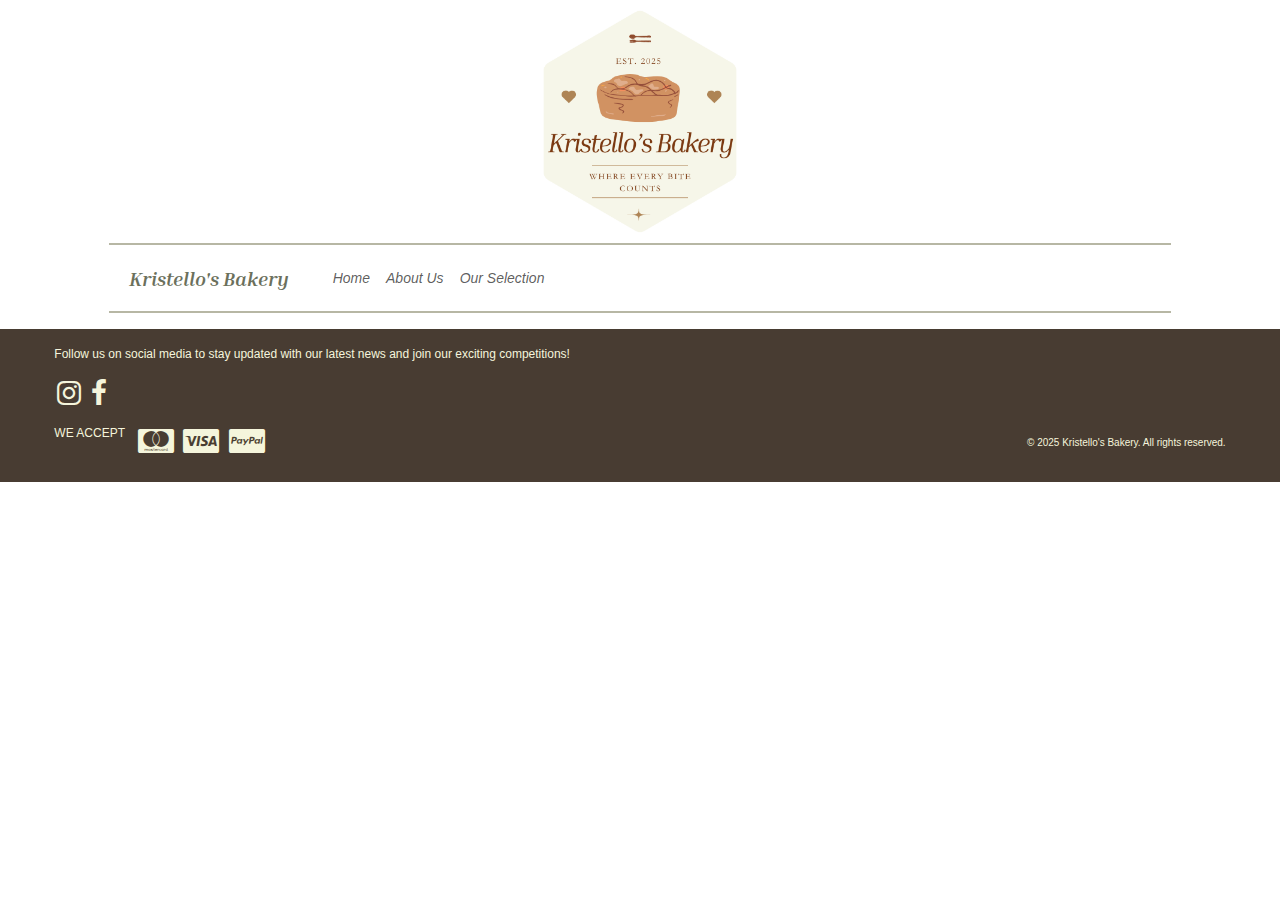
==== index.html @ 7c971f4b "Create Footer" ====
<!DOCTYPE html>
<html lang="en">
<head>
    <meta charset="UTF-8">
    <meta name="viewport" content="width=device-width, initial-scale=1.0">

    <title>Kristello's Bakery</title>
    
    <link rel="stylesheet" href="https://cdn.jsdelivr.net/npm/bootstrap@5.3.0-alpha1/dist/css/bootstrap.min.css">
    <link rel="stylesheet" href="CSS/styles.css">
    <link rel="preconnect" href="https://fonts.googleapis.com">
    <link rel="preconnect" href="https://fonts.gstatic.com" crossorigin>
    <link href="https://fonts.googleapis.com/css2?family=Inria+Serif:ital,wght@0,300;0,400;0,700;1,300;1,400;1,700&display=swap" rel="stylesheet">
    <link rel="stylesheet" href="https://cdnjs.cloudflare.com/ajax/libs/font-awesome/4.7.0/css/font-awesome.min.css">
</head>
<body>
    <header id="header-container" class="row" style="min-height: 225px;">
        <div class="col-12 text-center">
            <div id="header"></div>
        </div>
    </header>

    <nav id="navbar-container" class="row" style="min-height: 80px;">
        <div class="mb-3 col-10 mx-auto text-center">
            <div id="navbar"></div>
        </div>
    </nav>
    
    <!--<div id="bannerCTA-container" class="row"></div>!!

    <div id="main-container" class="row"></div>

    <div id="footer-container" class="row"></div> -->

    <footer id="footer-container" class="row" style="min-height: 80px;">
        <div class="mt-3 col-11 mx-auto">
            <div id="footer"></div>
        </div>
    </footer>
    
    <script src="JS/script.js"></script>
    <script src="https://cdn.jsdelivr.net/npm/bootstrap@5.3.0-alpha1/dist/js/bootstrap.bundle.min.js"></script>
</body>
</html>
---- CSS/styles.css ----
.bolder{
    color: #6b705c;
    font-family: 'Inria Serif', sans-serif;
    font-style: oblique;
    font-weight: 800;
}

.lighter {
    color: #333333;
    font-family: 'Arial', sans-serif;
    font-size: 14px;
    font-style: oblique;
}

.footer-text{
    color: #F5F5DC;
    font-family: 'Verdana', sans-serif;
    font-size: 12px;
}

.separator {
    border: none;
    border-top: 5px double #3f4238;
}

#logo-picture{
    max-width: 100%;
    height: auto;
    margin: 10px 0;
}

#navbar{
    border-top: 1px solid #b7b7a4;
    border-bottom: 1px solid #b7b7a4;
}

#navbar-brand{
    margin: 5px 20px;
}

#about-us-container{
    padding: 5%;
}

#about-us-container-right img{
    max-width: 70%;
    height: auto;
    margin-bottom: 15px;
    opacity: 0.8;
}

#contact-us-container-right{
    border: 3px double #a5a58d;
    height: auto;
    max-width: 300px;
    margin: 0 auto;
    padding: 5px 3px;
} 

#footer-container{
    background-color: #483C32 ;
}

#footer-container i{
    padding: 0 3px;;
}

#copyright{
    display: flex;
    align-items: end;
    justify-content: flex-end;
    font-size: 10px;
}

/* 
#payment{
    display: flex;
    align-items: center;
    justify-content: start;
    gap: 0 5px;
} */
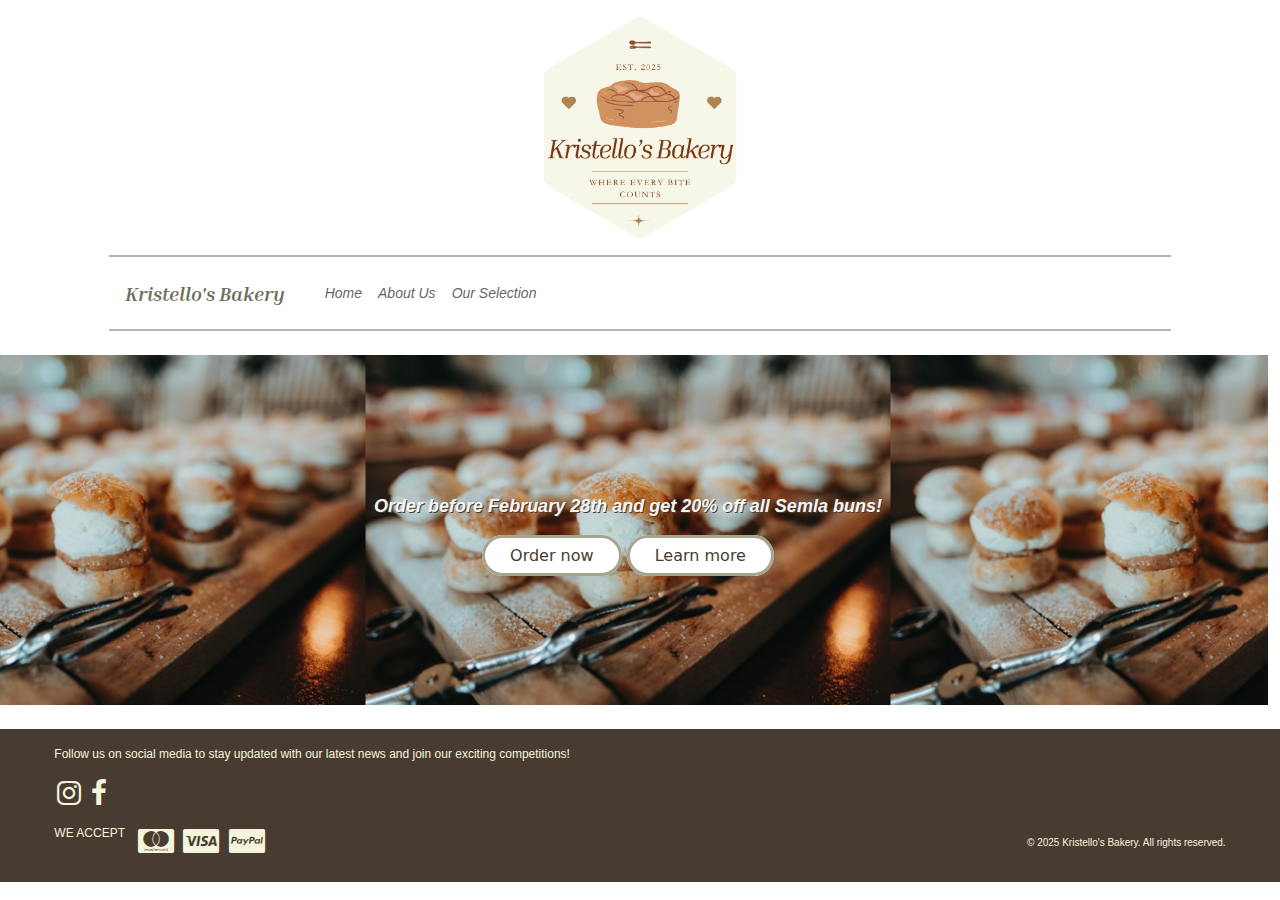
==== commit 3644dc6c: "Create banner" ====
--- a/index.html
+++ b/index.html
@@ -25,12 +25,20 @@
             <div id="navbar"></div>
         </div>
     </nav>
-    
-    <!--<div id="bannerCTA-container" class="row"></div>!!
 
-    <div id="main-container" class="row"></div>
+    <section id="homepage-hero" class="row mt-2 mb-4" style=" max-width: 100%; height: 350px;">
+        <div id="cta" class="col-12">
+            <div id="cta-content">
+                <p class="mb-4">Order before February 28th and get 20% off all Semla buns!</p>
+                <div>
+                    <a class="cta-button" href="/HTML/products.html">Order now</a>
+                    <a class="cta-button" href="#">Learn more</a>
+                </div>
+            </div>
+        </div>
+    </section>
 
-    <div id="footer-container" class="row"></div> -->
+     <!--<div id="main-container" class="row"></div>-->
 
     <footer id="footer-container" class="row" style="min-height: 80px;">
         <div class="mt-3 col-11 mx-auto">
--- a/CSS/styles.css
+++ b/CSS/styles.css
@@ -26,7 +26,6 @@
 #logo-picture{
     max-width: 100%;
     height: auto;
-    margin: 10px 0;
 }
 
 #navbar{
@@ -34,18 +33,49 @@
     border-bottom: 1px solid #b7b7a4;
 }
 
-#navbar-brand{
-    margin: 5px 20px;
+#homepage-hero{
+    background-image: url(/Images/cta-banner-picture.jpg);
+    background-position: center;
+    background-repeat: repeat-x;
+    background-size: contain;
 }
 
-#about-us-container{
-    padding: 5%;
+#cta{
+    display: flex;
+    align-items: center;    
+    justify-content: center;
+    text-align: center;
 }
+
+#cta-content {
+    justify-content: center; 
+    gap: 15px;
+}
+
+#cta-content p{
+    color: whitesmoke; 
+    font-family: 'Arial', sans-serif;
+    font-style: oblique;
+    font-size: 18px;
+    font-weight: 600;
+    text-shadow: 1px 1px #483C32;
+}
+
+.cta-button{
+    border: 3px solid #a5a58d;
+    border-radius: 50px;
+    background-color: white;
+    color: #483C32;
+    font-weight: 400;
+    padding: 8px 25px;
+    text-decoration: none;
+}
+
+#about-us-container{padding: 5%;}
 
 #about-us-container-right img{
     max-width: 70%;
     height: auto;
-    margin-bottom: 15px;
     opacity: 0.8;
 }
 
@@ -57,13 +87,9 @@
     padding: 5px 3px;
 } 
 
-#footer-container{
-    background-color: #483C32 ;
-}
+#footer-container{background-color: #483C32;}
 
-#footer-container i{
-    padding: 0 3px;;
-}
+#footer-container i{padding: 0 3px;}
 
 #copyright{
     display: flex;
@@ -71,11 +97,3 @@
     justify-content: flex-end;
     font-size: 10px;
 }
-
-/* 
-#payment{
-    display: flex;
-    align-items: center;
-    justify-content: start;
-    gap: 0 5px;
-} */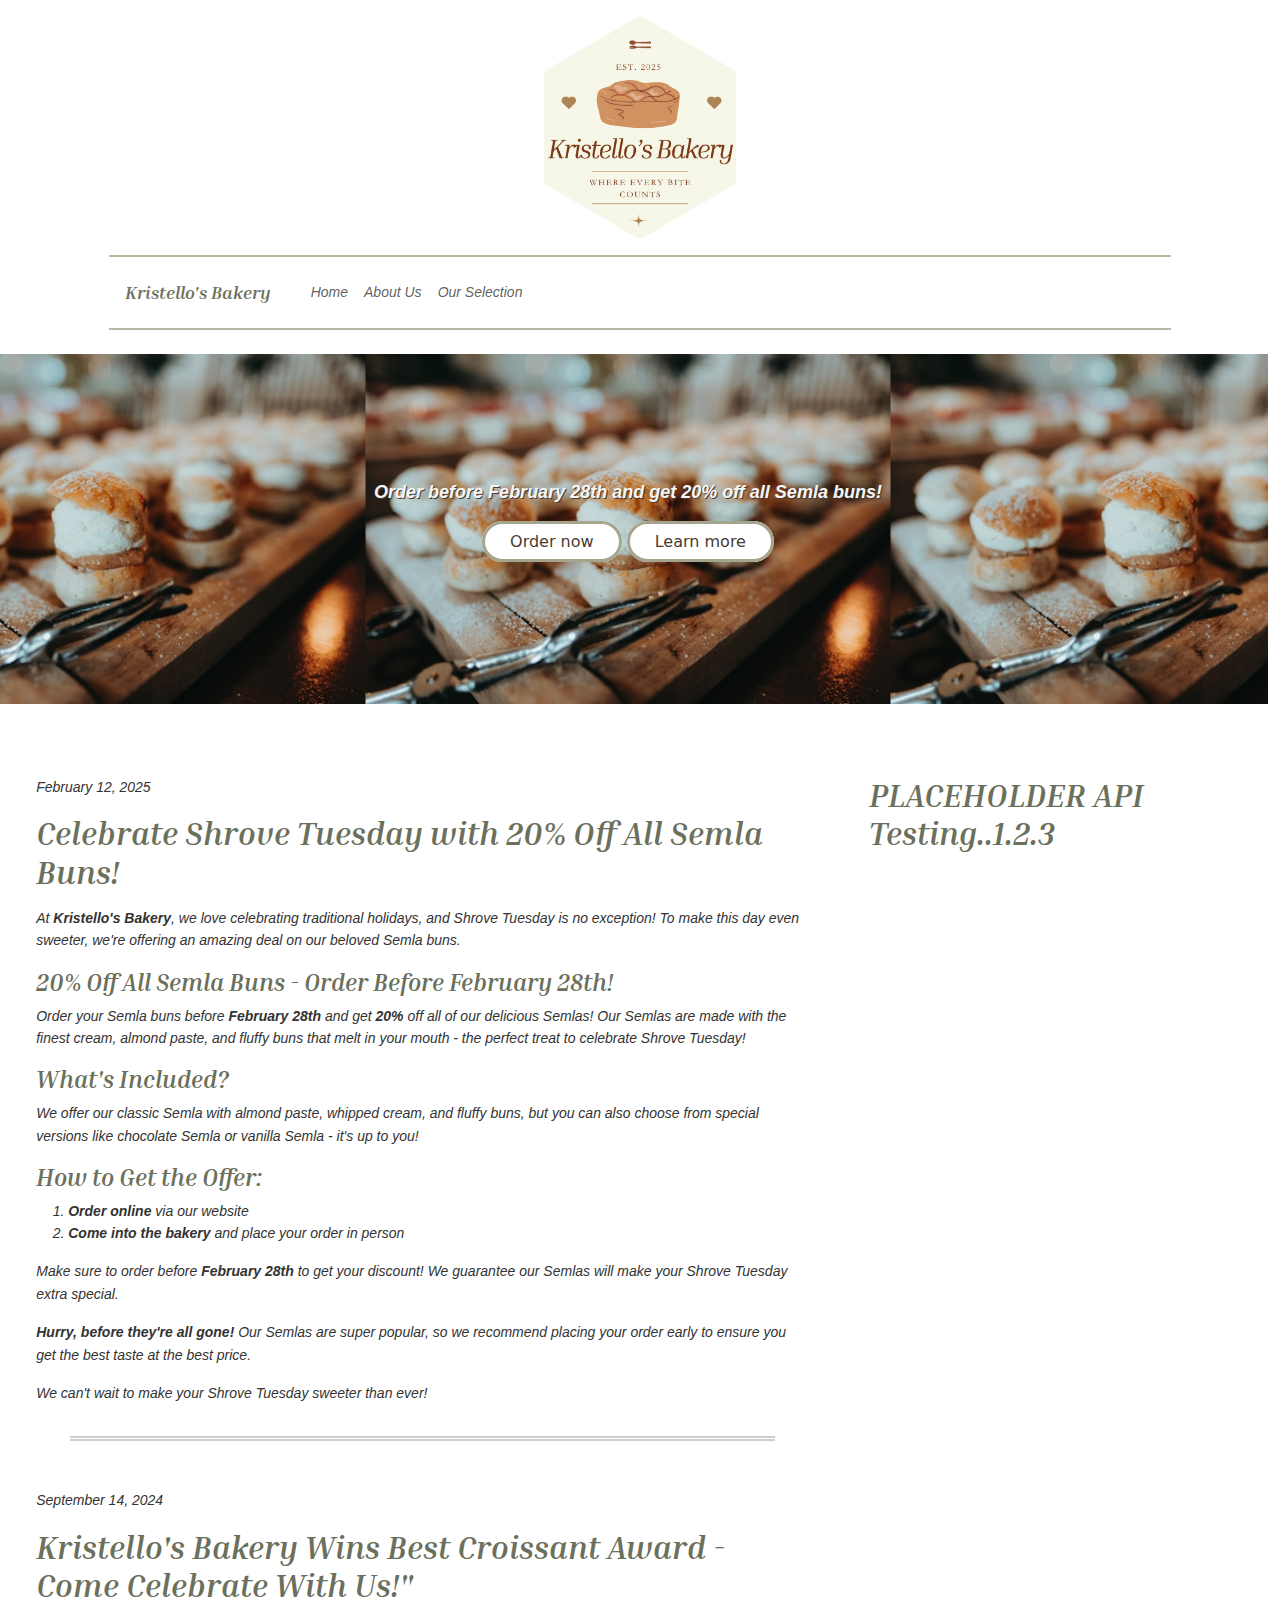
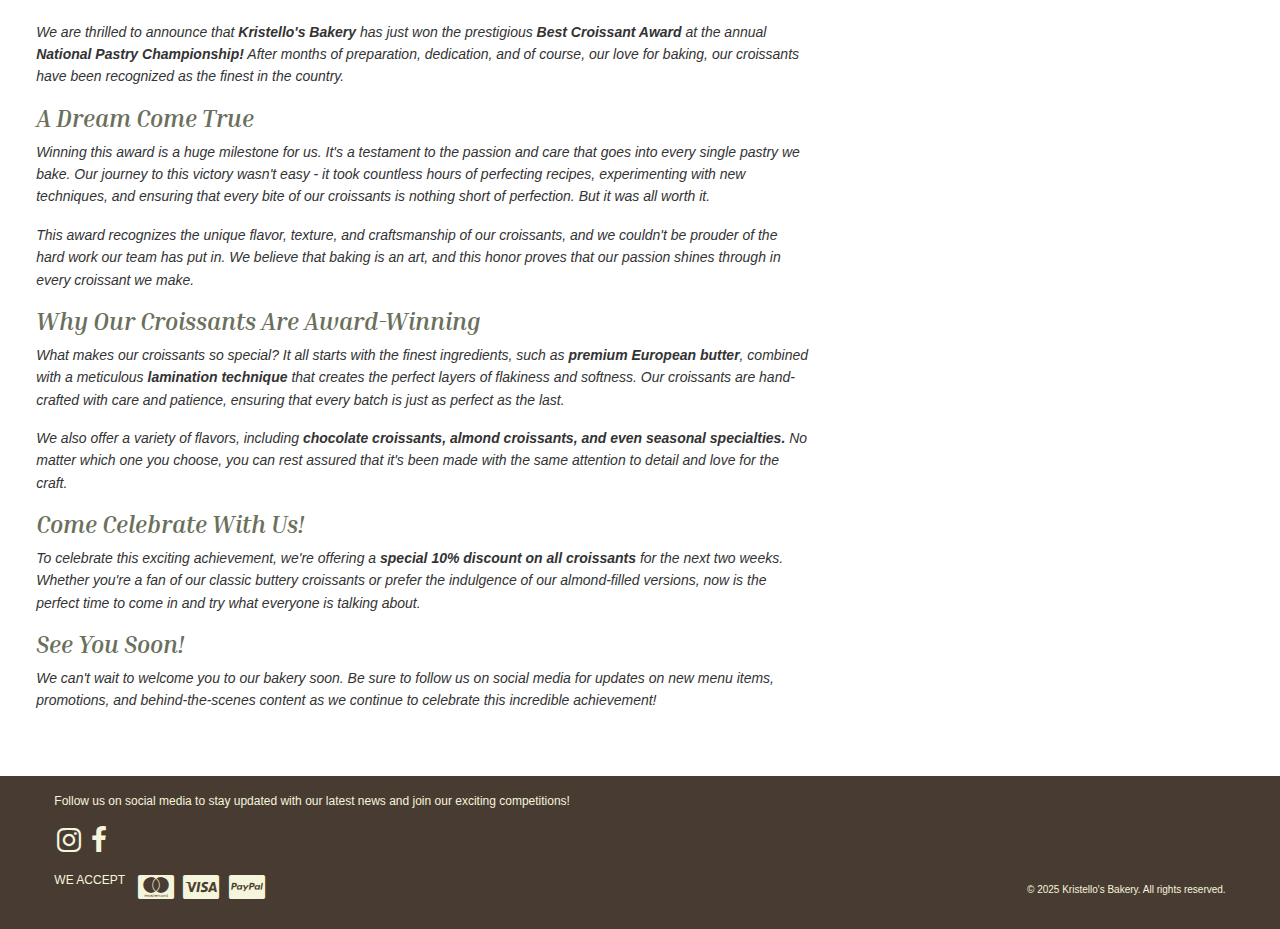
==== commit 010ff0dd: "Merge pull request #8 from Krystal-tt-Nguyen/Edit-Index.html" ====
--- a/index.html
+++ b/index.html
@@ -26,19 +26,113 @@
         </div>
     </nav>
 
-    <section id="homepage-hero" class="row mt-2 mb-4" style=" max-width: 100%; height: 350px;">
-        <div id="cta" class="col-12">
-            <div id="cta-content">
-                <p class="mb-4">Order before February 28th and get 20% off all Semla buns!</p>
-                <div>
-                    <a class="cta-button" href="/HTML/products.html">Order now</a>
-                    <a class="cta-button" href="#">Learn more</a>
+    <main>
+        <section id="homepage-hero" class="row mt-2 mb-5" style=" max-width: 100%; height: 350px;">
+            <div id="cta" class="col-12 mb-4">
+                <div id="cta-content">
+                    <p class="mb-4">Order before February 28th and get 20% off all Semla buns!</p>
+                    <div>
+                        <a class="cta-button" href="/HTML/products.html" title="Order Semla buns now">Order now</a>
+                        <a class="cta-button" href="#special-offer" title="Learn more about special offer">Learn more</a>
+                    </div>
                 </div>
             </div>
+        </section>
+
+        <div id="main-content" class="row mb-5 bolder lighter">
+            <div id="blog-posts" class="col-12 col-md-8">                
+                <article id="special-offer" class="row mt-4">
+                    <div class="col-11 mx-auto">
+                        <p><time datetime="2025-02-12">February 12, 2025</time></p>
+                        <h2 class="mb-3">Celebrate Shrove Tuesday with 20% Off All Semla Buns!</h2>
+                        <p>
+                            At <strong>Kristello's Bakery</strong>, we love celebrating traditional holidays, and Shrove Tuesday is no exception! 
+                            To make this day even sweeter, we're offering an amazing deal on our beloved Semla buns.
+                        </p>
+                        <h4>20% Off All Semla Buns - Order Before February 28th!</h3>
+                        <p>
+                            Order your Semla buns before <strong>February 28th</strong> and get <strong>20%</strong> off all of our delicious Semlas! 
+                            Our Semlas are made with the finest cream, almond paste, and fluffy buns that melt in your mouth - the perfect treat to celebrate Shrove Tuesday!
+                        </p>
+                        <h4>What's Included?</h4>
+                        <p>
+                            We offer our classic Semla with almond paste, whipped cream, and fluffy buns, 
+                            but you can also choose from special versions like chocolate Semla or vanilla Semla - it's up to you!
+                        <p>
+                        <h4>How to Get the Offer:</h4>
+                        <ol>
+                            <li><strong>Order online</strong> via our website</li>
+                            <li><strong>Come into the bakery</strong> and place your order in person</li>
+                        </ol>
+                        <p>
+                            Make sure to order before <strong>February 28th</strong> to get your discount! 
+                            We guarantee our Semlas will make your Shrove Tuesday extra special.
+                        </p>
+                        <p>
+                            <strong>Hurry, before they're all gone!</strong> Our Semlas are super popular, so we recommend
+                            placing your order early to ensure you get the best taste at the best price.
+                        </p>
+                        <p>
+                            We can't wait to make your Shrove Tuesday sweeter than ever!
+                        </p>
+                    </div>            
+                </article>        
+
+                <hr class="mb-5 col-10 mx-auto separator">
+
+                <article class="row mt-4">
+                    <div class="col-11 mx-auto">
+                        <p><time datetime="2024-09-14">September 14, 2024</time></p>
+                        <h2 class="mb-3">Kristello's Bakery Wins Best Croissant Award - Come Celebrate With Us!"</h2>
+                        <p>
+                            We are thrilled to announce that <strong>Kristello's Bakery</strong> has just won the prestigious <strong>Best Croissant Award</strong> 
+                            at the annual <strong>National Pastry Championship!</strong> After months of preparation, dedication, and of course, 
+                            our love for baking, our croissants have been recognized as the finest in the country.
+                        </p>
+                        <h4>A Dream Come True</h4>
+                        <p>
+                            Winning this award is a huge milestone for us. It's a testament to the passion and care that goes into every 
+                            single pastry we bake. Our journey to this victory wasn't easy - it took countless hours of perfecting recipes, 
+                            experimenting with new techniques, and ensuring that every bite of our croissants is nothing short of perfection. 
+                            But it was all worth it.
+                        </p>
+                        <p>
+                            This award recognizes the unique flavor, texture, and craftsmanship of our croissants, and we couldn't be prouder 
+                            of the hard work our team has put in. We believe that baking is an art, and this honor proves that our passion 
+                            shines through in every croissant we make.
+                        </p>
+                        <h4>Why Our Croissants Are Award-Winning</h4>
+                        <p>
+                            What makes our croissants so special? It all starts with the finest ingredients, such as <strong>premium European butter</strong>, 
+                            combined with a meticulous <strong>lamination technique</strong> that creates the perfect layers of flakiness and softness. 
+                            Our croissants are hand-crafted with care and patience, ensuring that every batch is just as perfect as the last.
+                        </p>
+                        <p>
+                            We also offer a variety of flavors, including <strong>chocolate croissants, almond croissants, and even seasonal specialties.</strong> 
+                            No matter which one you choose, you can rest assured that it's been made with the same attention to detail and love for the craft.
+                        </p>
+                        <h4>Come Celebrate With Us!</h4>
+                        <p>
+                            To celebrate this exciting achievement, we're offering a <strong>special 10% discount on all croissants</strong> for the next two weeks. 
+                            Whether you're a fan of our classic buttery croissants or prefer the indulgence of our almond-filled versions, 
+                            now is the perfect time to come in and try what everyone is talking about.
+                        </p>
+                        <h4>See You Soon!</h4>
+                        <p>
+                            We can't wait to welcome you to our bakery soon. Be sure to follow us on social media for updates on new menu items, 
+                            promotions, and behind-the-scenes content as we continue to celebrate this incredible achievement!
+                        </p>            
+                    </div>
+                </article>
+            </div>
+
+            <div id="API" class="col-12 col-md-4 mt-4">
+                <aside clas>
+                    <h2>PLACEHOLDER API Testing..1.2.3</h2>
+                </aside>
+            </div>
         </div>
-    </section>
-
-     <!--<div id="main-container" class="row"></div>-->
+    </main>
 
     <footer id="footer-container" class="row" style="min-height: 80px;">
         <div class="mt-3 col-11 mx-auto">
--- a/CSS/styles.css
+++ b/CSS/styles.css
@@ -1,16 +1,19 @@
-.bolder{
+.bolder h1, .bolder h2, .bolder h3, .bolder h4, #navbar-brand{
     color: #6b705c;
     font-family: 'Inria Serif', sans-serif;
     font-style: oblique;
     font-weight: 800;
 }
 
-.lighter {
+.lighter address, .lighter p, .lighter ol, .lighter ul{
     color: #333333;
     font-family: 'Arial', sans-serif;
     font-size: 14px;
     font-style: oblique;
+    line-height: 1.6;
 }
+
+#navbar-brand{ font-size: 18px;}
 
 .footer-text{
     color: #F5F5DC;
@@ -21,11 +24,6 @@
 .separator {
     border: none;
     border-top: 5px double #3f4238;
-}
-
-#logo-picture{
-    max-width: 100%;
-    height: auto;
 }
 
 #navbar{
@@ -87,6 +85,8 @@
     padding: 5px 3px;
 } 
 
+#contact-us-container-right a{ text-decoration: none;} 
+
 #footer-container{background-color: #483C32;}
 
 #footer-container i{padding: 0 3px;}
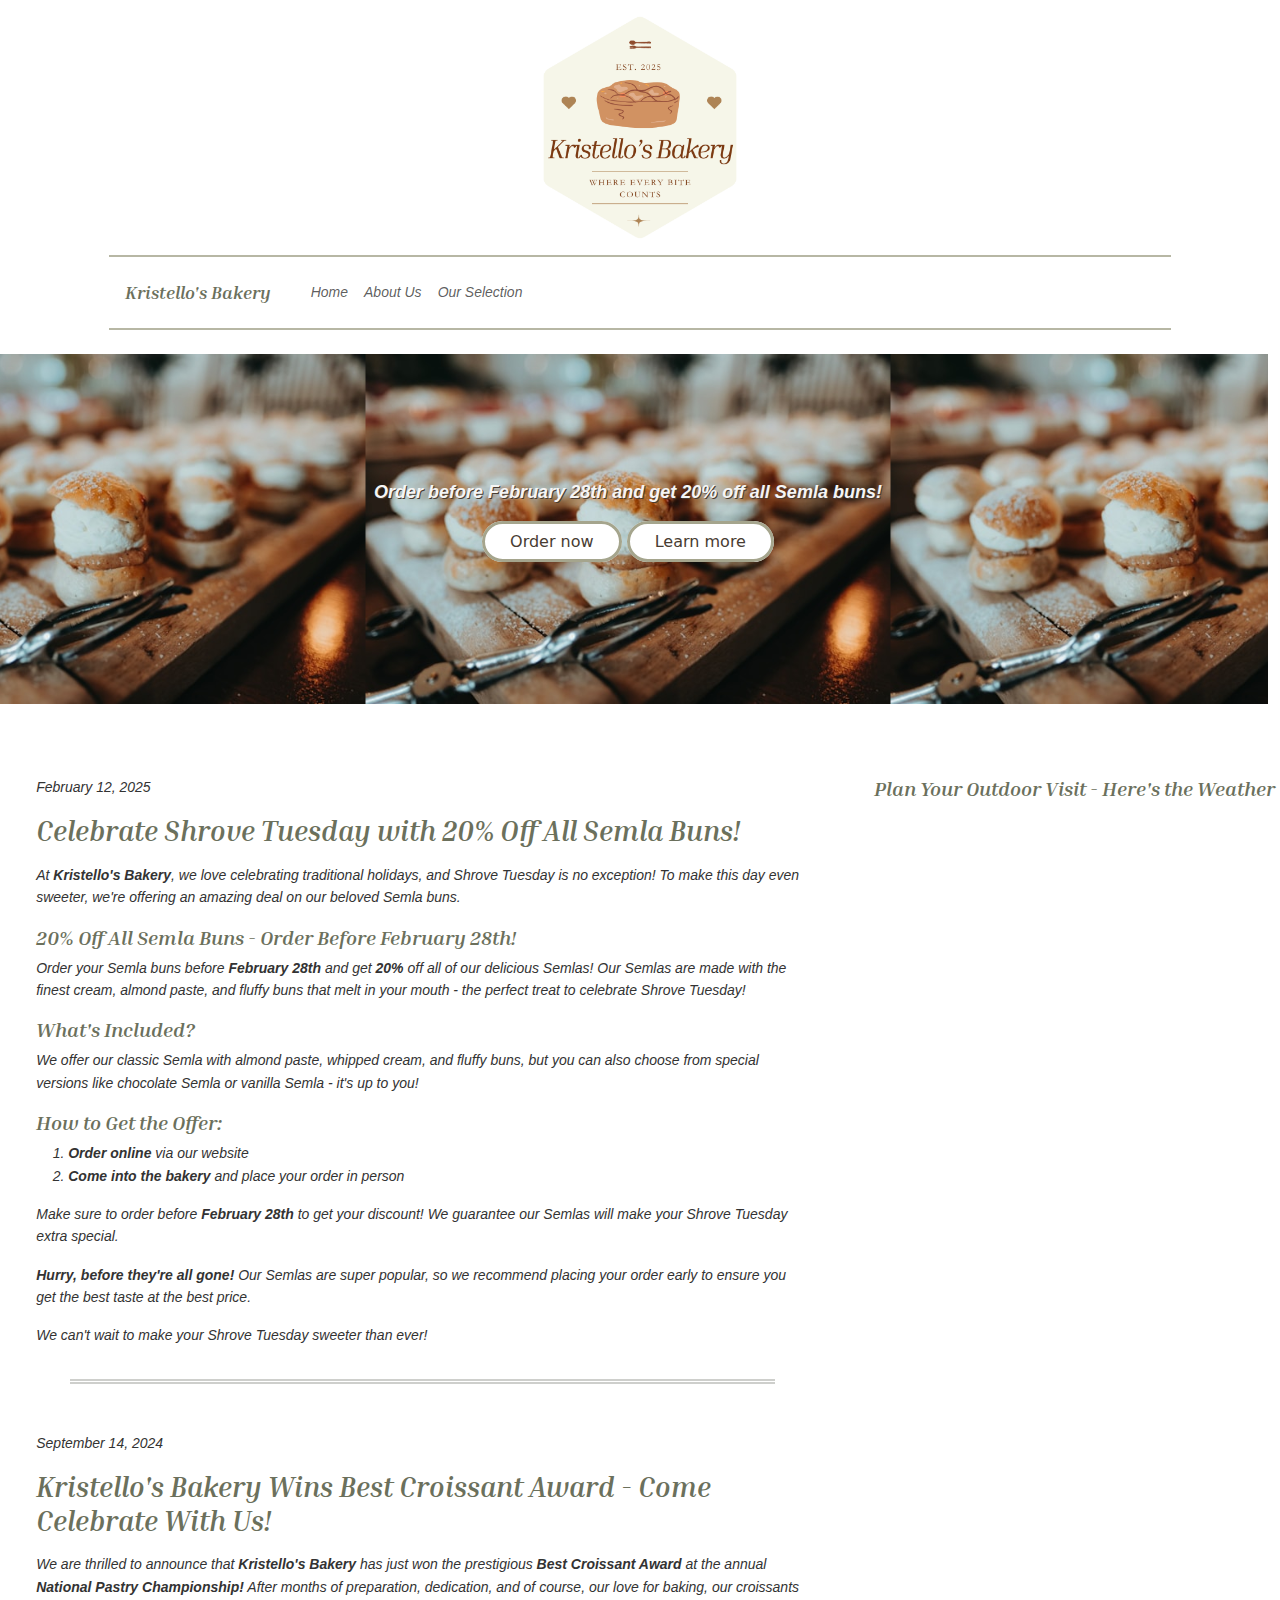
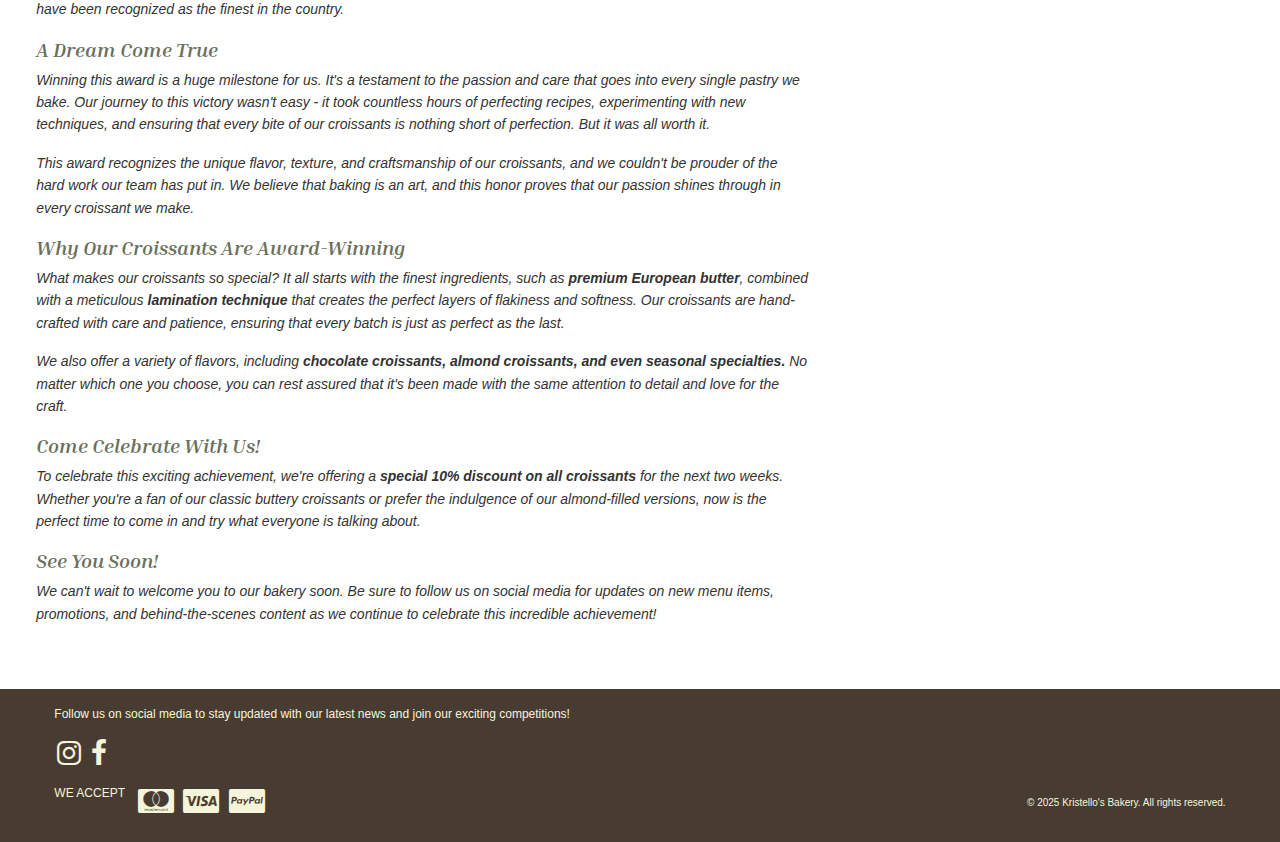
==== commit 30364cca: "Add weather.js" ====
--- a/index.html
+++ b/index.html
@@ -44,22 +44,22 @@
                 <article id="special-offer" class="row mt-4">
                     <div class="col-11 mx-auto">
                         <p><time datetime="2025-02-12">February 12, 2025</time></p>
-                        <h2 class="mb-3">Celebrate Shrove Tuesday with 20% Off All Semla Buns!</h2>
+                        <h3 class="mb-3">Celebrate Shrove Tuesday with 20% Off All Semla Buns!</h3>
                         <p>
                             At <strong>Kristello's Bakery</strong>, we love celebrating traditional holidays, and Shrove Tuesday is no exception! 
                             To make this day even sweeter, we're offering an amazing deal on our beloved Semla buns.
                         </p>
-                        <h4>20% Off All Semla Buns - Order Before February 28th!</h3>
+                        <h5>20% Off All Semla Buns - Order Before February 28th!</h5>
                         <p>
                             Order your Semla buns before <strong>February 28th</strong> and get <strong>20%</strong> off all of our delicious Semlas! 
                             Our Semlas are made with the finest cream, almond paste, and fluffy buns that melt in your mouth - the perfect treat to celebrate Shrove Tuesday!
                         </p>
-                        <h4>What's Included?</h4>
+                        <h5>What's Included?</h5>
                         <p>
                             We offer our classic Semla with almond paste, whipped cream, and fluffy buns, 
                             but you can also choose from special versions like chocolate Semla or vanilla Semla - it's up to you!
                         <p>
-                        <h4>How to Get the Offer:</h4>
+                        <h5>How to Get the Offer:</h5>
                         <ol>
                             <li><strong>Order online</strong> via our website</li>
                             <li><strong>Come into the bakery</strong> and place your order in person</li>
@@ -83,13 +83,13 @@
                 <article class="row mt-4">
                     <div class="col-11 mx-auto">
                         <p><time datetime="2024-09-14">September 14, 2024</time></p>
-                        <h2 class="mb-3">Kristello's Bakery Wins Best Croissant Award - Come Celebrate With Us!"</h2>
+                        <h3 class="mb-3">Kristello's Bakery Wins Best Croissant Award - Come Celebrate With Us!</h3>
                         <p>
                             We are thrilled to announce that <strong>Kristello's Bakery</strong> has just won the prestigious <strong>Best Croissant Award</strong> 
                             at the annual <strong>National Pastry Championship!</strong> After months of preparation, dedication, and of course, 
                             our love for baking, our croissants have been recognized as the finest in the country.
                         </p>
-                        <h4>A Dream Come True</h4>
+                        <h5>A Dream Come True</h5>
                         <p>
                             Winning this award is a huge milestone for us. It's a testament to the passion and care that goes into every 
                             single pastry we bake. Our journey to this victory wasn't easy - it took countless hours of perfecting recipes, 
@@ -101,7 +101,7 @@
                             of the hard work our team has put in. We believe that baking is an art, and this honor proves that our passion 
                             shines through in every croissant we make.
                         </p>
-                        <h4>Why Our Croissants Are Award-Winning</h4>
+                        <h5>Why Our Croissants Are Award-Winning</h5>
                         <p>
                             What makes our croissants so special? It all starts with the finest ingredients, such as <strong>premium European butter</strong>, 
                             combined with a meticulous <strong>lamination technique</strong> that creates the perfect layers of flakiness and softness. 
@@ -111,13 +111,13 @@
                             We also offer a variety of flavors, including <strong>chocolate croissants, almond croissants, and even seasonal specialties.</strong> 
                             No matter which one you choose, you can rest assured that it's been made with the same attention to detail and love for the craft.
                         </p>
-                        <h4>Come Celebrate With Us!</h4>
+                        <h5>Come Celebrate With Us!</h5>
                         <p>
                             To celebrate this exciting achievement, we're offering a <strong>special 10% discount on all croissants</strong> for the next two weeks. 
                             Whether you're a fan of our classic buttery croissants or prefer the indulgence of our almond-filled versions, 
                             now is the perfect time to come in and try what everyone is talking about.
                         </p>
-                        <h4>See You Soon!</h4>
+                        <h5>See You Soon!</h5>
                         <p>
                             We can't wait to welcome you to our bakery soon. Be sure to follow us on social media for updates on new menu items, 
                             promotions, and behind-the-scenes content as we continue to celebrate this incredible achievement!
@@ -126,11 +126,11 @@
                 </article>
             </div>
 
-            <div id="API" class="col-12 col-md-4 mt-4">
-                <aside clas>
-                    <h2>PLACEHOLDER API Testing..1.2.3</h2>
-                </aside>
-            </div>
+            <aside id="forecast-container" class="col-12 col-md-4 mt-4">
+                <div id="forecast" class="forecast-div text-center">
+                    <h5>Plan Your Outdoor Visit - Here's the Weather</h5>
+                </div>
+            </aside>
         </div>
     </main>
 
@@ -141,6 +141,7 @@
     </footer>
     
     <script src="JS/script.js"></script>
+    <script src="JS/forecast.js"></script>
     <script src="https://cdn.jsdelivr.net/npm/bootstrap@5.3.0-alpha1/dist/js/bootstrap.bundle.min.js"></script>
 </body>
 </html>--- a/CSS/styles.css
+++ b/CSS/styles.css
@@ -1,11 +1,11 @@
-.bolder h1, .bolder h2, .bolder h3, .bolder h4, #navbar-brand{
+.bolder h1, .bolder h3, .bolder h5, #navbar-brand {
     color: #6b705c;
     font-family: 'Inria Serif', sans-serif;
     font-style: oblique;
     font-weight: 800;
 }
 
-.lighter address, .lighter p, .lighter ol, .lighter ul{
+.lighter address, .lighter p, .lighter ol, .lighter ul {
     color: #333333;
     font-family: 'Arial', sans-serif;
     font-size: 14px;
@@ -13,9 +13,9 @@
     line-height: 1.6;
 }
 
-#navbar-brand{ font-size: 18px;}
+#navbar-brand {font-size: 18px;}
 
-.footer-text{
+.footer-text {
     color: #F5F5DC;
     font-family: 'Verdana', sans-serif;
     font-size: 12px;
@@ -26,19 +26,19 @@
     border-top: 5px double #3f4238;
 }
 
-#navbar{
+#navbar {
     border-top: 1px solid #b7b7a4;
     border-bottom: 1px solid #b7b7a4;
 }
 
-#homepage-hero{
+#homepage-hero {
     background-image: url(/Images/cta-banner-picture.jpg);
     background-position: center;
     background-repeat: repeat-x;
     background-size: contain;
 }
 
-#cta{
+#cta {
     display: flex;
     align-items: center;    
     justify-content: center;
@@ -50,7 +50,7 @@
     gap: 15px;
 }
 
-#cta-content p{
+#cta-content p {
     color: whitesmoke; 
     font-family: 'Arial', sans-serif;
     font-style: oblique;
@@ -59,7 +59,7 @@
     text-shadow: 1px 1px #483C32;
 }
 
-.cta-button{
+.cta-button {
     border: 3px solid #a5a58d;
     border-radius: 50px;
     background-color: white;
@@ -69,15 +69,15 @@
     text-decoration: none;
 }
 
-#about-us-container{padding: 5%;}
+#about-us-container {padding: 5%;}
 
-#about-us-container-right img{
+#about-us-container-right img {
     max-width: 70%;
     height: auto;
     opacity: 0.8;
 }
 
-#contact-us-container-right{
+#contact-us-container-right {
     border: 3px double #a5a58d;
     height: auto;
     max-width: 300px;
@@ -85,15 +85,51 @@
     padding: 5px 3px;
 } 
 
-#contact-us-container-right a{ text-decoration: none;} 
+#contact-us-container-right a { text-decoration: none;} 
 
-#footer-container{background-color: #483C32;}
+#product-info {
+    flex-wrap: wrap;
+    justify-content: space-around;
+    text-align: center;
+}
 
-#footer-container i{padding: 0 3px;}
+#product-info img {box-shadow: 2px 2px 20px #7f7f7f;}
 
-#copyright{
+#product-info p {margin: 0 20px;}
+
+.quantity-display { 
+    border: 1px solid #a5a58d;
+    border-radius: 30px;
+    font-size: 16px;
+    margin: 5px 10px;
+    text-align: center;
+    width: 60px;
+}
+
+.product-button {
+    background-color: white;
+    border: 1px solid #a5a58d;
+    border-radius: 30px;
+    color: #483C32;
+    font-size: 20px;
+    font-weight: 400;
+    padding: 0 25px;
+    text-decoration: none;
+}
+
+.add-button { 
+    background-color: #a5a58d;
+    color: whitesmoke;
+    margin-left: 10px;
+}
+
+#footer-container {background-color: #483C32;}
+
+#footer-container i {padding: 0 3px;}
+
+#copyright {
     display: flex;
     align-items: end;
     justify-content: flex-end;
     font-size: 10px;
-}
+}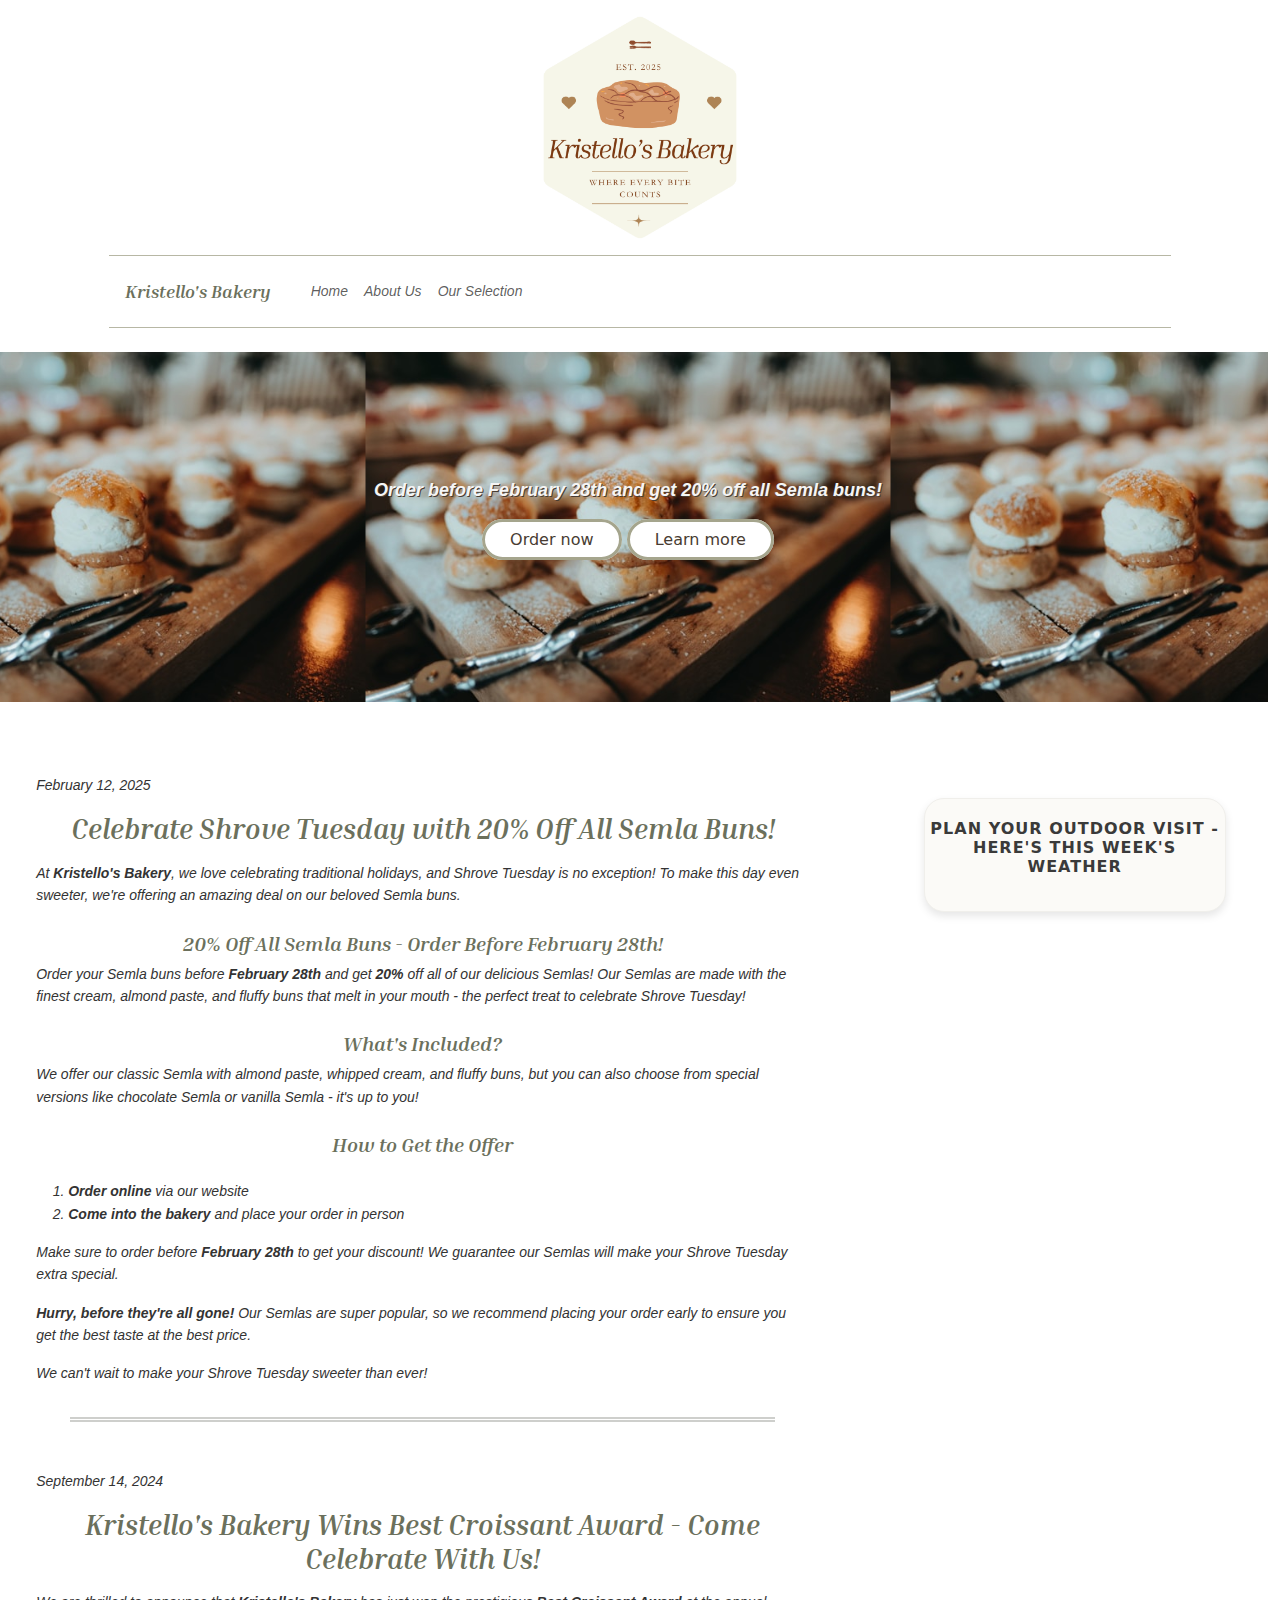
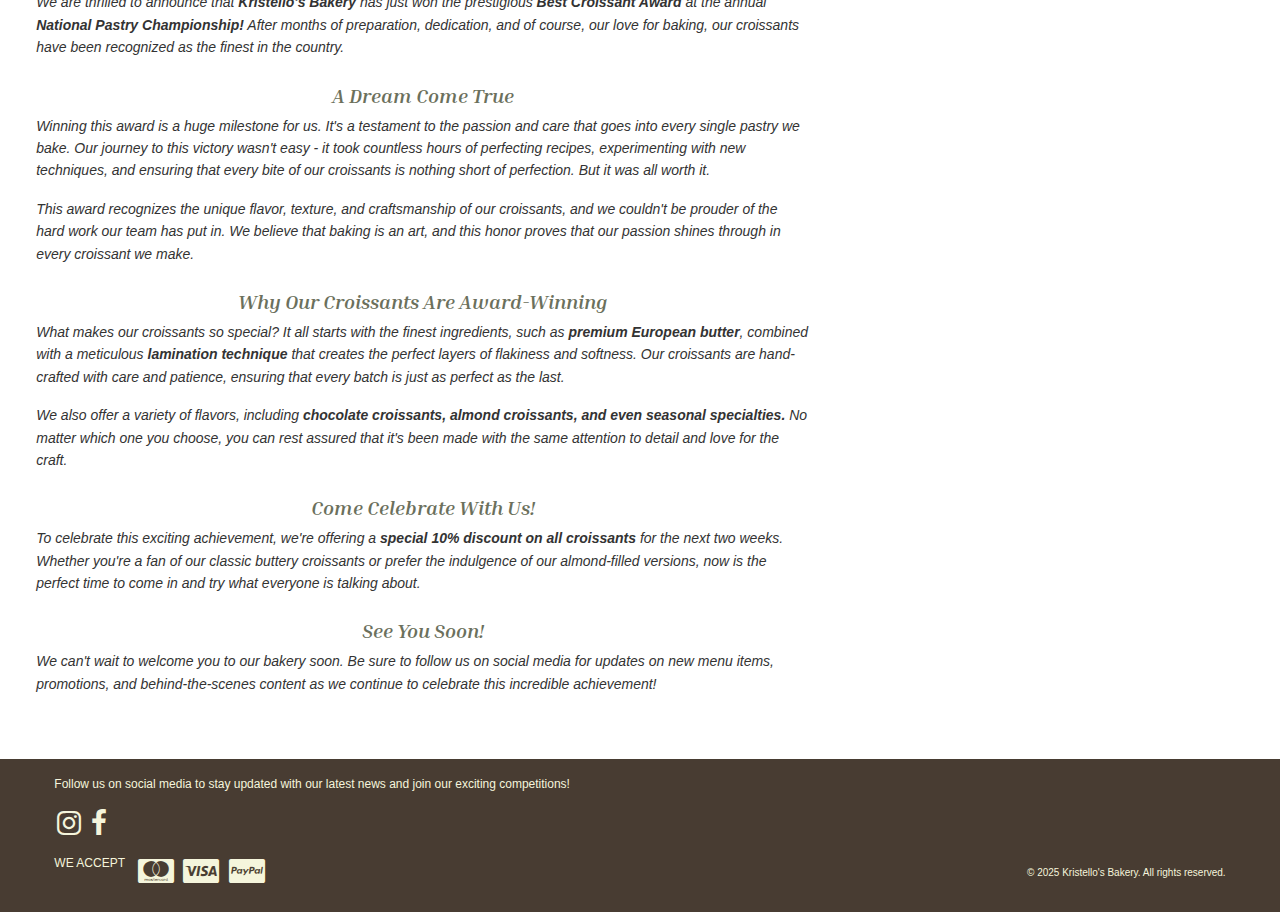
==== commit d5ac6b65: "Improve code structure and add styling" ====
--- a/index.html
+++ b/index.html
@@ -39,7 +39,7 @@
             </div>
         </section>
 
-        <div id="main-content" class="row mb-5 bolder lighter">
+        <div id="main-content" class="row mb-5 heading text">
             <div id="blog-posts" class="col-12 col-md-8">                
                 <article id="special-offer" class="row mt-4">
                     <div class="col-11 mx-auto">
@@ -49,17 +49,17 @@
                             At <strong>Kristello's Bakery</strong>, we love celebrating traditional holidays, and Shrove Tuesday is no exception! 
                             To make this day even sweeter, we're offering an amazing deal on our beloved Semla buns.
                         </p>
-                        <h5>20% Off All Semla Buns - Order Before February 28th!</h5>
+                        <h5 class="mt-4">20% Off All Semla Buns - Order Before February 28th!</h5>
                         <p>
                             Order your Semla buns before <strong>February 28th</strong> and get <strong>20%</strong> off all of our delicious Semlas! 
                             Our Semlas are made with the finest cream, almond paste, and fluffy buns that melt in your mouth - the perfect treat to celebrate Shrove Tuesday!
                         </p>
-                        <h5>What's Included?</h5>
+                        <h5 class="mt-4">What's Included?</h5>
                         <p>
                             We offer our classic Semla with almond paste, whipped cream, and fluffy buns, 
                             but you can also choose from special versions like chocolate Semla or vanilla Semla - it's up to you!
                         <p>
-                        <h5>How to Get the Offer:</h5>
+                        <h5 class="mt-4 mb-4">How to Get the Offer</h5>
                         <ol>
                             <li><strong>Order online</strong> via our website</li>
                             <li><strong>Come into the bakery</strong> and place your order in person</li>
@@ -89,7 +89,7 @@
                             at the annual <strong>National Pastry Championship!</strong> After months of preparation, dedication, and of course, 
                             our love for baking, our croissants have been recognized as the finest in the country.
                         </p>
-                        <h5>A Dream Come True</h5>
+                        <h5 class="mt-4">A Dream Come True</h5>
                         <p>
                             Winning this award is a huge milestone for us. It's a testament to the passion and care that goes into every 
                             single pastry we bake. Our journey to this victory wasn't easy - it took countless hours of perfecting recipes, 
@@ -101,7 +101,7 @@
                             of the hard work our team has put in. We believe that baking is an art, and this honor proves that our passion 
                             shines through in every croissant we make.
                         </p>
-                        <h5>Why Our Croissants Are Award-Winning</h5>
+                        <h5 class="mt-4">Why Our Croissants Are Award-Winning</h5>
                         <p>
                             What makes our croissants so special? It all starts with the finest ingredients, such as <strong>premium European butter</strong>, 
                             combined with a meticulous <strong>lamination technique</strong> that creates the perfect layers of flakiness and softness. 
@@ -111,13 +111,13 @@
                             We also offer a variety of flavors, including <strong>chocolate croissants, almond croissants, and even seasonal specialties.</strong> 
                             No matter which one you choose, you can rest assured that it's been made with the same attention to detail and love for the craft.
                         </p>
-                        <h5>Come Celebrate With Us!</h5>
+                        <h5 class="mt-4">Come Celebrate With Us!</h5>
                         <p>
                             To celebrate this exciting achievement, we're offering a <strong>special 10% discount on all croissants</strong> for the next two weeks. 
                             Whether you're a fan of our classic buttery croissants or prefer the indulgence of our almond-filled versions, 
                             now is the perfect time to come in and try what everyone is talking about.
                         </p>
-                        <h5>See You Soon!</h5>
+                        <h5 class="mt-4">See You Soon!</h5>
                         <p>
                             We can't wait to welcome you to our bakery soon. Be sure to follow us on social media for updates on new menu items, 
                             promotions, and behind-the-scenes content as we continue to celebrate this incredible achievement!
@@ -126,9 +126,9 @@
                 </article>
             </div>
 
-            <aside id="forecast-container" class="col-12 col-md-4 mt-4">
+            <aside id="forecast-container" class="col-8 col-md-3 mx-auto mt-5">
                 <div id="forecast" class="forecast-div text-center">
-                    <h5>Plan Your Outdoor Visit - Here's the Weather</h5>
+                    <h6>Plan Your Outdoor Visit - Here's This Week's Weather</h6>
                 </div>
             </aside>
         </div>
--- a/CSS/styles.css
+++ b/CSS/styles.css
@@ -1,11 +1,12 @@
-.bolder h1, .bolder h3, .bolder h5, #navbar-brand {
+.heading h1, .heading h3, .heading h4, .heading h5, #navbar-brand { 
     color: #6b705c;
     font-family: 'Inria Serif', sans-serif;
     font-style: oblique;
-    font-weight: 800;
-}
-
-.lighter address, .lighter p, .lighter ol, .lighter ul {
+    font-weight: 600;
+    text-align: center; 
+}
+
+.text address, .text p, .text ol, .text ul {
     color: #333333;
     font-family: 'Arial', sans-serif;
     font-size: 14px;
@@ -13,24 +14,8 @@
     line-height: 1.6;
 }
 
-#navbar-brand {font-size: 18px;}
-
-.footer-text {
-    color: #F5F5DC;
-    font-family: 'Verdana', sans-serif;
-    font-size: 12px;
-}
-
-.separator {
-    border: none;
-    border-top: 5px double #3f4238;
-}
-
-#navbar {
-    border-top: 1px solid #b7b7a4;
-    border-bottom: 1px solid #b7b7a4;
-}
-
+
+/* ---------- INDEX.HTML ---------- */
 #homepage-hero {
     background-image: url(/Images/cta-banner-picture.jpg);
     background-position: center;
@@ -39,15 +24,15 @@
 }
 
 #cta {
-    display: flex;
     align-items: center;    
+    display: flex;
     justify-content: center;
     text-align: center;
 }
 
 #cta-content {
+    gap: 15px;
     justify-content: center; 
-    gap: 15px;
 }
 
 #cta-content p {
@@ -69,11 +54,54 @@
     text-decoration: none;
 }
 
-#about-us-container {padding: 5%;}
+#forecast {
+    background-color: #fbfaf7;
+    border: 1px double #f0efeb;
+    border-radius: 20px;
+    box-shadow: 0 4px 8px rgba(0, 0, 0, 0.1);
+    padding: 20px 0;
+}
+
+#forecast h6 {
+    font-size: 16px; 
+    font-weight: bold; 
+    color: #3a3a3a; 
+    margin: 0 0 15px 0; 
+    text-align: center; 
+    text-transform: uppercase; 
+    letter-spacing: 1px; /
+}
+
+#forecast p {
+    font-size: 14px; 
+    line-height: 1.6; 
+    color: #5a5a5a; 
+    margin: 5px 0; 
+    text-align: center; 
+}
+
+/* ---------- NAV.HTML ---------- */
+.navbar {
+    border-top: 1px solid #b7b7a4;
+    border-bottom: 1px solid #b7b7a4;
+}
+
+#navbar-brand { font-size: 18px; }
+
+
+/* ---------- SEPARATOR ---------- */
+.separator {
+    border: none;
+    border-top: 5px double #3f4238;
+}
+
+
+/* ---------- ABOUT US.HTML ---------- */
+#about-us-container { padding: 5%; }
 
 #about-us-container-right img {
+    height: auto;
     max-width: 70%;
-    height: auto;
     opacity: 0.8;
 }
 
@@ -87,49 +115,159 @@
 
 #contact-us-container-right a { text-decoration: none;} 
 
-#product-info {
+
+/* ---------- PRODUCTS.HTML ----------  */
+.products-container {
+    display: flex;
     flex-wrap: wrap;
-    justify-content: space-around;
+    justify-content: center;
+}
+
+.product-div { 
+    border: 1px solid #ddd;
+    border-radius: 10px;
+    box-shadow: 0 4px 8px rgba(0, 0, 0, 0.1);
+    margin: 20px;
+    padding: 20px;
     text-align: center;
 }
 
-#product-info img {box-shadow: 2px 2px 20px #7f7f7f;}
-
-#product-info p {margin: 0 20px;}
-
-.quantity-display { 
-    border: 1px solid #a5a58d;
-    border-radius: 30px;
-    font-size: 16px;
-    margin: 5px 10px;
-    text-align: center;
-    width: 60px;
-}
-
-.product-button {
+.product-image-container{
+    position: relative;
+    height: 350px;
+    width: 100%;
+}
+
+.product-image {
+    border-radius: 10px;
+    margin-bottom: 10px;
+    object-fit: cover;
+    height: 95%;
+    width: 100%;
+}
+
+.view-details-btn {
+    position: absolute; 
+    top: 50%; 
+    left: 50%;
+    opacity: 0; 
+    transform: translate(-50%, -50%); 
+    transition: opacity 0.3s ease, visibility 0.3s ease;
+    visibility: hidden; 
+    background-color: rgba(0, 0, 0, 0.7); 
+    color: white; 
+    border: none;
+    border-radius: 5px;
+    padding: 10px 20px;
+}
+
+.product-image-container:hover .view-details-btn {
+    opacity: 1;
+    visibility: visible;
+}
+
+.view-details-btn:hover { background-color:#6b705c;}
+
+
+/* ---------- MODAL ---------- */
+.modal-content {
+    background-color: whitesmoke;
+    border: 1px solid #888;
+    border-radius: 10px;
+    box-shadow: 0 6px 8px rgba(0, 0, 0, 0.4);
+    padding: 20px;
+} 
+
+.modal-header {
+    display: flex;
+    justify-content: space-between; 
+    align-items: center;
+    text-align: center; 
+}
+
+.modal-header h5 {
+    flex-grow: 1; 
+    font-weight: 500;
+}
+
+.btn-close {
+    position: absolute;
+    color: #aaa;
+    cursor: pointer;
+    font-size: 1rem;
+    top: 15px;
+    right: 15px;
+}
+
+.modal-img { text-align: center; }
+
+.modal-product-details { text-align: center;}
+
+.modal-footer { margin: auto; }
+
+.product-button-style {
     background-color: white;
     border: 1px solid #a5a58d;
     border-radius: 30px;
     color: #483C32;
+    cursor: pointer; 
     font-size: 20px;
     font-weight: 400;
-    padding: 0 25px;
+    padding: 0 20px;
     text-decoration: none;
 }
 
-.add-button { 
-    background-color: #a5a58d;
-    color: whitesmoke;
-    margin-left: 10px;
-}
-
+.cart-button {
+    background-color: #a5a58d; 
+    color: whitesmoke; 
+    height: 40px;
+    width: 100px;
+    margin: 0 10px;
+}
+
+.minus-button:hover, .plus-button:hover {
+    background-color: #c8c99f;
+    color: white;
+}
+
+.cart-button:hover { background-color: #218838; }
+
+.quantity-display {
+    background-color: white;
+    border: 1px solid #a5a58d;
+    border-radius: 30px;
+    color: #483C32;
+    font-size: 16px;
+    margin: 0 10px;
+    text-align: center;
+    width: 70px;
+}
+
+
+/* ---------- FOOTER.HTML ---------- */
 #footer-container {background-color: #483C32;}
 
-#footer-container i {padding: 0 3px;}
+.footer-text {
+    color: #F5F5DC;
+    font-family: 'Verdana', sans-serif;
+    font-size: 12px;
+}
+
+#footer-container i {
+    color:#F5F5DC;
+    font-size: 28px;
+    padding: 0 3px;
+}
+
+#payment {
+    display: flex; 
+    align-items: center; 
+    gap: 10px;
+}
 
 #copyright {
-    display: flex;
     align-items: end;
+    display: flex;
+    font-size: 10px;
     justify-content: flex-end;
-    font-size: 10px;
 }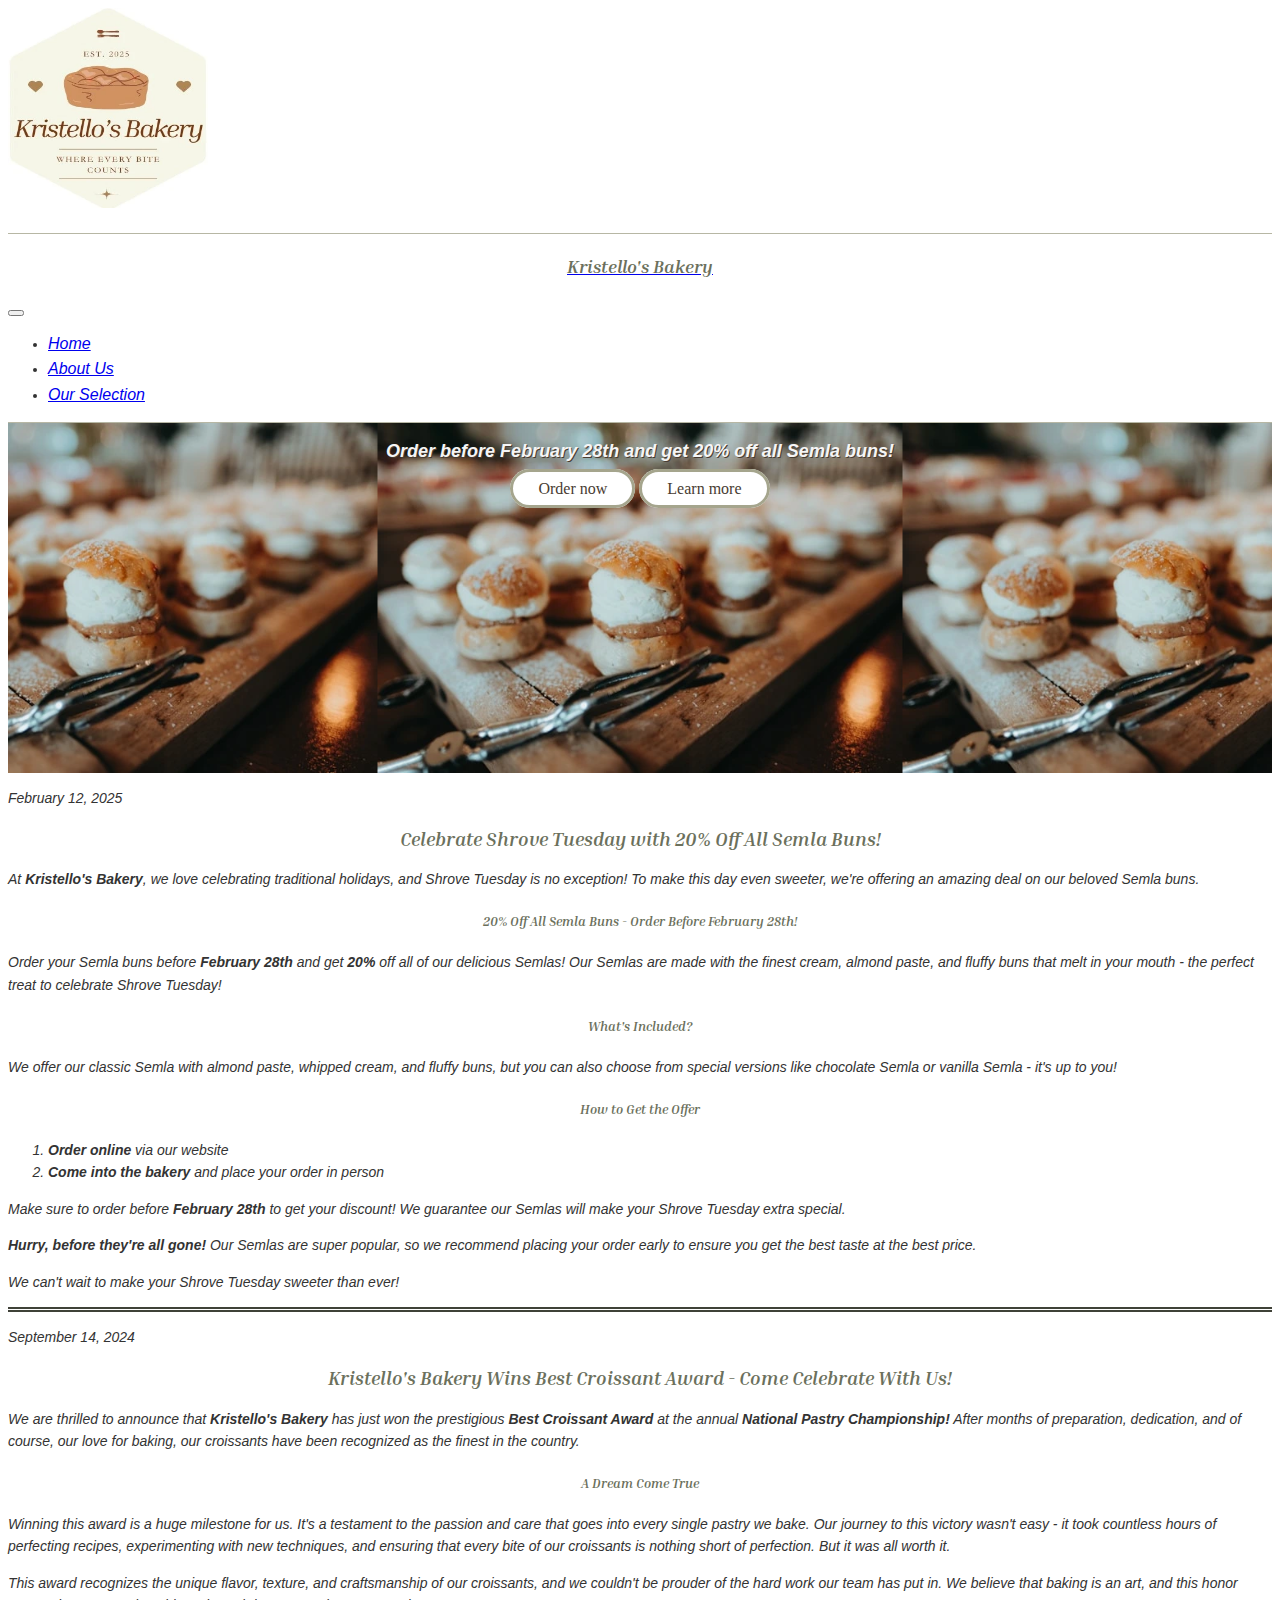
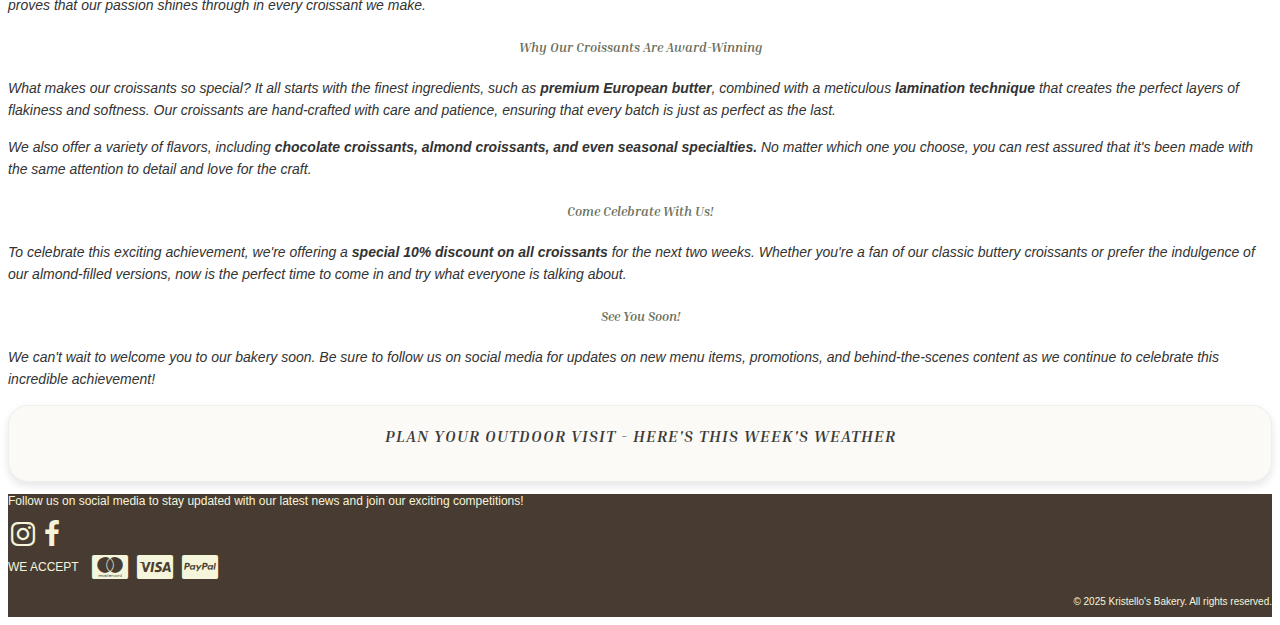
==== commit 045035c8: "Improve lighthouse" ====
--- a/index.html
+++ b/index.html
@@ -6,12 +6,14 @@
 
     <title>Kristello's Bakery</title>
     
-    <link rel="stylesheet" href="https://cdn.jsdelivr.net/npm/bootstrap@5.3.0-alpha1/dist/css/bootstrap.min.css">
-    <link rel="stylesheet" href="CSS/styles.css">
+    <link rel="preconnect" href="https://cdn.jsdelivr.net" />
+    <link href="https://cdn.jsdelivr.net/npm/bootstrap@5.2.3/dist/css/bootstrap.min.css" rel="stylesheet" integrity="sha384-rbsA2VBKQhggwzxH7pPCaAqO46MgnOM80zW1RWuH61DGLwZJEdK2Kadq2F9CUG65" crossorigin="anonymous">
+    <link rel="stylesheet" href="/CSS/styles.css">
     <link rel="preconnect" href="https://fonts.googleapis.com">
     <link rel="preconnect" href="https://fonts.gstatic.com" crossorigin>
-    <link href="https://fonts.googleapis.com/css2?family=Inria+Serif:ital,wght@0,300;0,400;0,700;1,300;1,400;1,700&display=swap" rel="stylesheet">
+    <link rel="stylesheet" href="https://fonts.googleapis.com/css2?family=Inria+Serif:ital,wght@0,300;0,400;0,700;1,300;1,400;1,700&display=swap" >
     <link rel="stylesheet" href="https://cdnjs.cloudflare.com/ajax/libs/font-awesome/4.7.0/css/font-awesome.min.css">
+    <link rel="preload" href="/Images/cta-banner-picture.webp" as="image">
 </head>
 <body>
     <header id="header-container" class="row" style="min-height: 225px;">
@@ -21,7 +23,7 @@
     </header>
 
     <nav id="navbar-container" class="row" style="min-height: 80px;">
-        <div class="mb-3 col-10 mx-auto text-center">
+        <div class="col-10 mx-auto mb-3 text-center">
             <div id="navbar"></div>
         </div>
     </nav>
@@ -142,6 +144,6 @@
     
     <script src="JS/script.js"></script>
     <script src="JS/forecast.js"></script>
-    <script src="https://cdn.jsdelivr.net/npm/bootstrap@5.3.0-alpha1/dist/js/bootstrap.bundle.min.js"></script>
+    <script src="https://cdn.jsdelivr.net/npm/bootstrap@5.2.3/dist/js/bootstrap.bundle.min.js" integrity="sha384-kenU1KFdBIe4zVF0s0G1M5b4hcpxyD9F7jL+jjXkk+Q2h455rYXK/7HAuoJl+0I4" crossorigin="anonymous"></script>
 </body>
 </html>--- a/CSS/styles.css
+++ b/CSS/styles.css
@@ -1,4 +1,4 @@
-.heading h1, .heading h3, .heading h4, .heading h5, #navbar-brand { 
+.heading h1, .heading h3, .heading h4, .heading h5, .heading h6, #navbar-brand-style{ 
     color: #6b705c;
     font-family: 'Inria Serif', sans-serif;
     font-style: oblique;
@@ -6,7 +6,7 @@
     text-align: center; 
 }
 
-.text address, .text p, .text ol, .text ul {
+.text address, .text p, .text ol, .text ul{
     color: #333333;
     font-family: 'Arial', sans-serif;
     font-size: 14px;
@@ -14,28 +14,26 @@
     line-height: 1.6;
 }
 
-
-/* ---------- INDEX.HTML ---------- */
-#homepage-hero {
-    background-image: url(/Images/cta-banner-picture.jpg);
+#homepage-hero{
+    background-image: url(/Images/cta-banner-picture.webp);
     background-position: center;
     background-repeat: repeat-x;
     background-size: contain;
 }
 
-#cta {
+#cta{
     align-items: center;    
     display: flex;
     justify-content: center;
     text-align: center;
 }
 
-#cta-content {
+#cta-content{
     gap: 15px;
     justify-content: center; 
 }
 
-#cta-content p {
+#cta-content p{
     color: whitesmoke; 
     font-family: 'Arial', sans-serif;
     font-style: oblique;
@@ -44,7 +42,7 @@
     text-shadow: 1px 1px #483C32;
 }
 
-.cta-button {
+.cta-button{
     border: 3px solid #a5a58d;
     border-radius: 50px;
     background-color: white;
@@ -54,7 +52,7 @@
     text-decoration: none;
 }
 
-#forecast {
+#forecast{
     background-color: #fbfaf7;
     border: 1px double #f0efeb;
     border-radius: 20px;
@@ -62,7 +60,7 @@
     padding: 20px 0;
 }
 
-#forecast h6 {
+#forecast h6{
     font-size: 16px; 
     font-weight: bold; 
     color: #3a3a3a; 
@@ -72,7 +70,7 @@
     letter-spacing: 1px; /
 }
 
-#forecast p {
+#forecast p{
     font-size: 14px; 
     line-height: 1.6; 
     color: #5a5a5a; 
@@ -80,32 +78,101 @@
     text-align: center; 
 }
 
-/* ---------- NAV.HTML ---------- */
-.navbar {
+.navbar{
     border-top: 1px solid #b7b7a4;
     border-bottom: 1px solid #b7b7a4;
 }
 
-#navbar-brand { font-size: 18px; }
-
-
-/* ---------- SEPARATOR ---------- */
-.separator {
+#product-navbar {background-color: #edede9;}
+
+#navbar-brand-style {font-size: 18px;}
+
+.navbar-nav a {font-size: 16px;}
+
+#product-navbar-img {display: flex;}
+
+#product-navbar-icon{
+    color: #5a5a5a;
+    margin-left: 15px;
+}
+
+#product-navbar-brand{
+    color: #5a5a5a;
+    font-family: 'Inria Serif', sans-serif;
+    font-style: oblique;
+    font-size: 18px;
+    font-weight: 600;
+    margin-top: 10px;
+    margin-left: 15px;
+}
+
+#product-navbar li{
+    font-size: 16px;
+    font-weight: 500;
+    margin-left: 15px;
+    margin-right: 10px;
+}
+
+.dropdown-menu{
+    border: 1px solid #a5a58d;
+    width: 450px;
+    max-height: 300px;
+    overflow-y: auto;
+}
+
+.shopping-cart-div{
+    display: flex;
+    margin: 10px;
+}
+
+.quantity-display{
+    background-color: white;
+    border: 1px solid #a5a58d;
+    border-radius: 30px;
+    color: #483C32;
+    font-size: 14px;
+    text-align: center;
+    height: 30px;
+    width: 60px;
+}
+
+.cart-item-details{ 
+    margin-left: 8px;
+    width: 100px;
+}
+
+#check-out{
+    background-color: #28a745;
+    border: 1px solid #a5a58d;
+    border-radius: 30px;
+    color: white;
+    height: 35px;
+    width: 120px;
+    padding: 5px;
+    transition: background-color 0.3s ease;
+}
+
+#check-out:hover{
+    background-color: #218838 ; 
+    border-color: #8a8a4e;
+}
+
+#check-out-logo{font-size: 18px;}
+
+.separator{
     border: none;
     border-top: 5px double #3f4238;
 }
 
-
-/* ---------- ABOUT US.HTML ---------- */
-#about-us-container { padding: 5%; }
-
-#about-us-container-right img {
+#about-us-container {padding: 5%;}
+
+#about-us-container-right img{
     height: auto;
     max-width: 70%;
     opacity: 0.8;
 }
 
-#contact-us-container-right {
+#contact-us-container-right{
     border: 3px double #a5a58d;
     height: auto;
     max-width: 300px;
@@ -113,17 +180,15 @@
     padding: 5px 3px;
 } 
 
-#contact-us-container-right a { text-decoration: none;} 
-
-
-/* ---------- PRODUCTS.HTML ----------  */
-.products-container {
+#contact-us-container-right a {text-decoration: none;} 
+
+.products-container{
     display: flex;
     flex-wrap: wrap;
     justify-content: center;
 }
 
-.product-div { 
+.product-div{ 
     border: 1px solid #ddd;
     border-radius: 10px;
     box-shadow: 0 4px 8px rgba(0, 0, 0, 0.1);
@@ -138,7 +203,7 @@
     width: 100%;
 }
 
-.product-image {
+.product-image{
     border-radius: 10px;
     margin-bottom: 10px;
     object-fit: cover;
@@ -146,7 +211,7 @@
     width: 100%;
 }
 
-.view-details-btn {
+.view-details-btn{
     position: absolute; 
     top: 50%; 
     left: 50%;
@@ -161,16 +226,14 @@
     padding: 10px 20px;
 }
 
-.product-image-container:hover .view-details-btn {
+.product-image-container:hover .view-details-btn{
     opacity: 1;
     visibility: visible;
 }
 
-.view-details-btn:hover { background-color:#6b705c;}
-
-
-/* ---------- MODAL ---------- */
-.modal-content {
+.view-details-btn:hover {background-color:#6b705c;}
+
+.modal-content{
     background-color: whitesmoke;
     border: 1px solid #888;
     border-radius: 10px;
@@ -178,19 +241,19 @@
     padding: 20px;
 } 
 
-.modal-header {
+.modal-header{
     display: flex;
     justify-content: space-between; 
     align-items: center;
     text-align: center; 
 }
 
-.modal-header h5 {
+.modal-header h5{
     flex-grow: 1; 
     font-weight: 500;
 }
 
-.btn-close {
+.btn-close{
     position: absolute;
     color: #aaa;
     cursor: pointer;
@@ -199,73 +262,47 @@
     right: 15px;
 }
 
-.modal-img { text-align: center; }
-
-.modal-product-details { text-align: center;}
-
-.modal-footer { margin: auto; }
-
-.product-button-style {
-    background-color: white;
+.modal-img {text-align: center;}
+
+.modal-product-details {text-align: center;}
+
+.modal-footer {margin: auto;}
+
+.cart-button{
+    background-color: #a5a58d; 
     border: 1px solid #a5a58d;
     border-radius: 30px;
-    color: #483C32;
+    color: whitesmoke; 
     cursor: pointer; 
     font-size: 20px;
-    font-weight: 400;
     padding: 0 20px;
-    text-decoration: none;
-}
-
-.cart-button {
-    background-color: #a5a58d; 
-    color: whitesmoke; 
     height: 40px;
     width: 100px;
-    margin: 0 10px;
-}
-
-.minus-button:hover, .plus-button:hover {
-    background-color: #c8c99f;
-    color: white;
-}
-
-.cart-button:hover { background-color: #218838; }
-
-.quantity-display {
-    background-color: white;
-    border: 1px solid #a5a58d;
-    border-radius: 30px;
-    color: #483C32;
-    font-size: 16px;
-    margin: 0 10px;
-    text-align: center;
-    width: 70px;
-}
-
-
-/* ---------- FOOTER.HTML ---------- */
+}
+
+.cart-button:hover {background-color: #218838;}
+
 #footer-container {background-color: #483C32;}
 
-.footer-text {
+.footer-text{
     color: #F5F5DC;
     font-family: 'Verdana', sans-serif;
     font-size: 12px;
 }
 
-#footer-container i {
+#footer-container i{
     color:#F5F5DC;
     font-size: 28px;
     padding: 0 3px;
 }
 
-#payment {
+#payment{
     display: flex; 
     align-items: center; 
     gap: 10px;
 }
 
-#copyright {
+#copyright{
     align-items: end;
     display: flex;
     font-size: 10px;
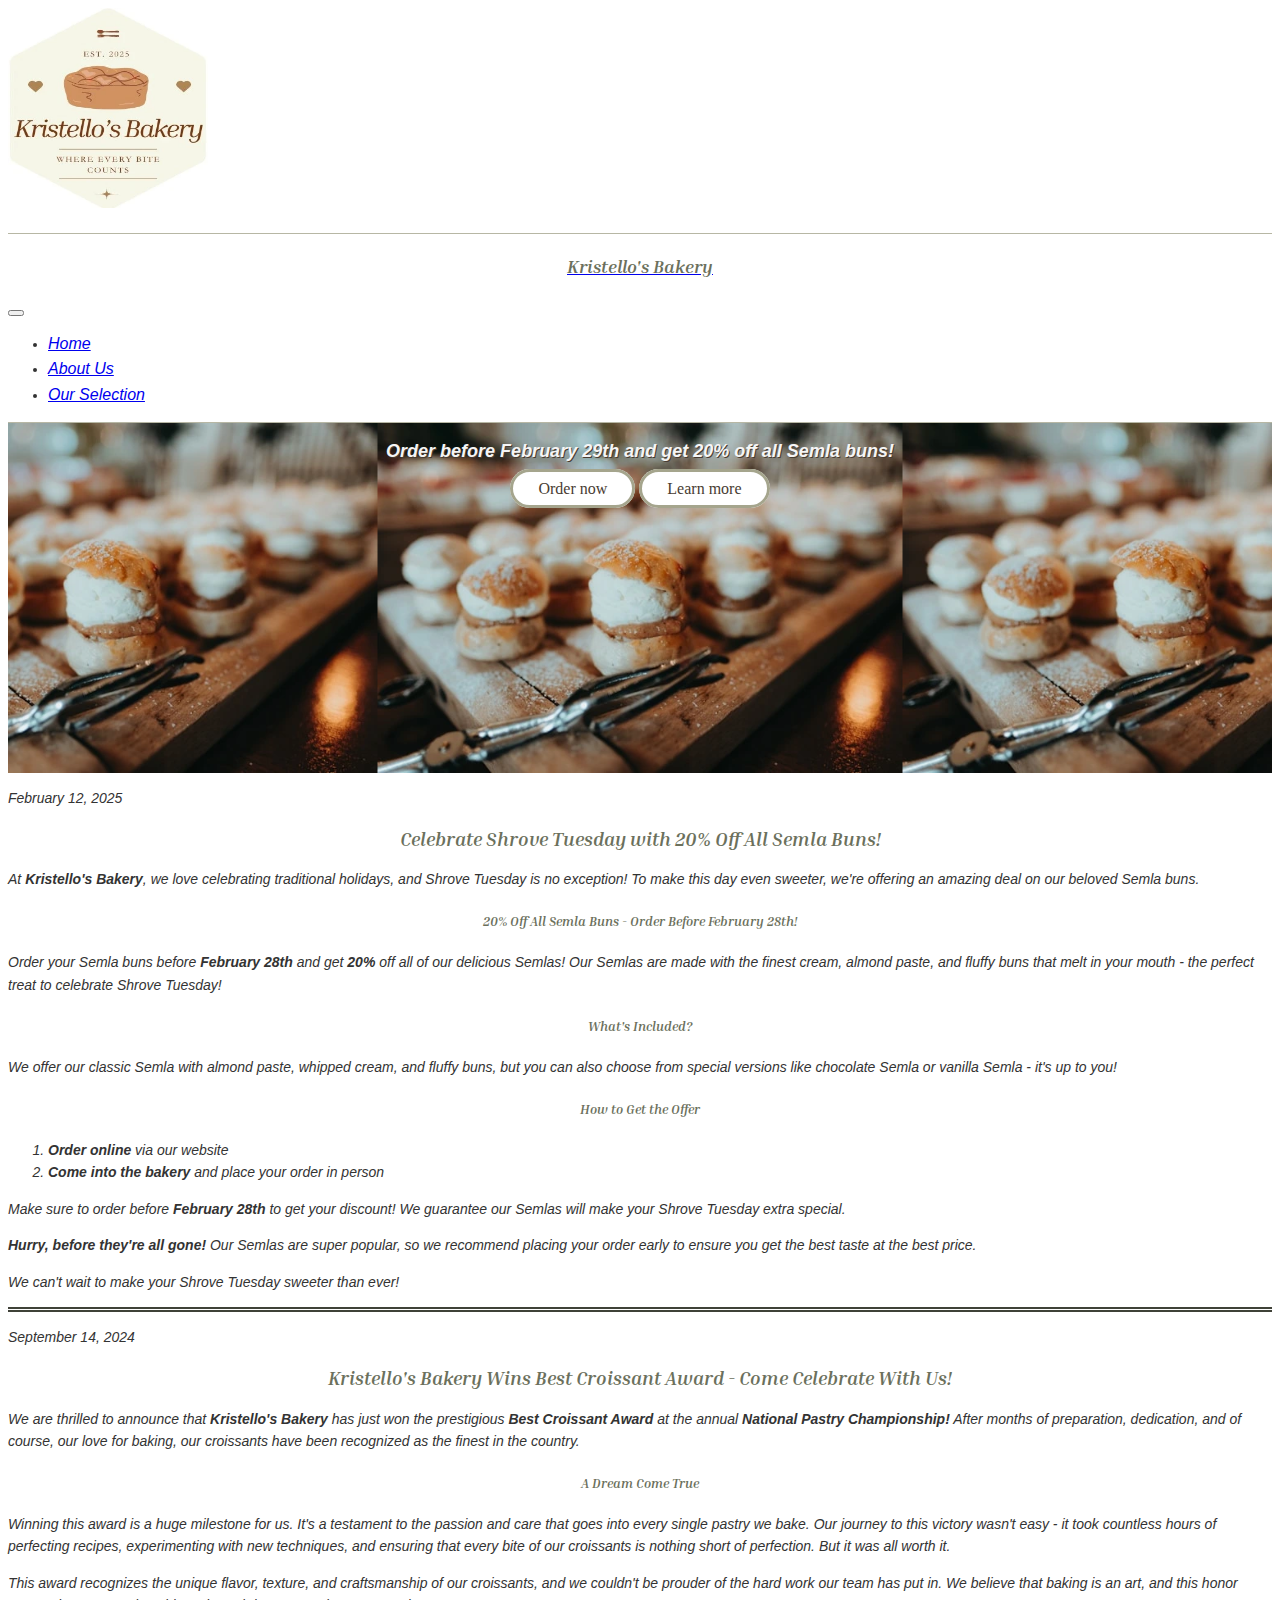
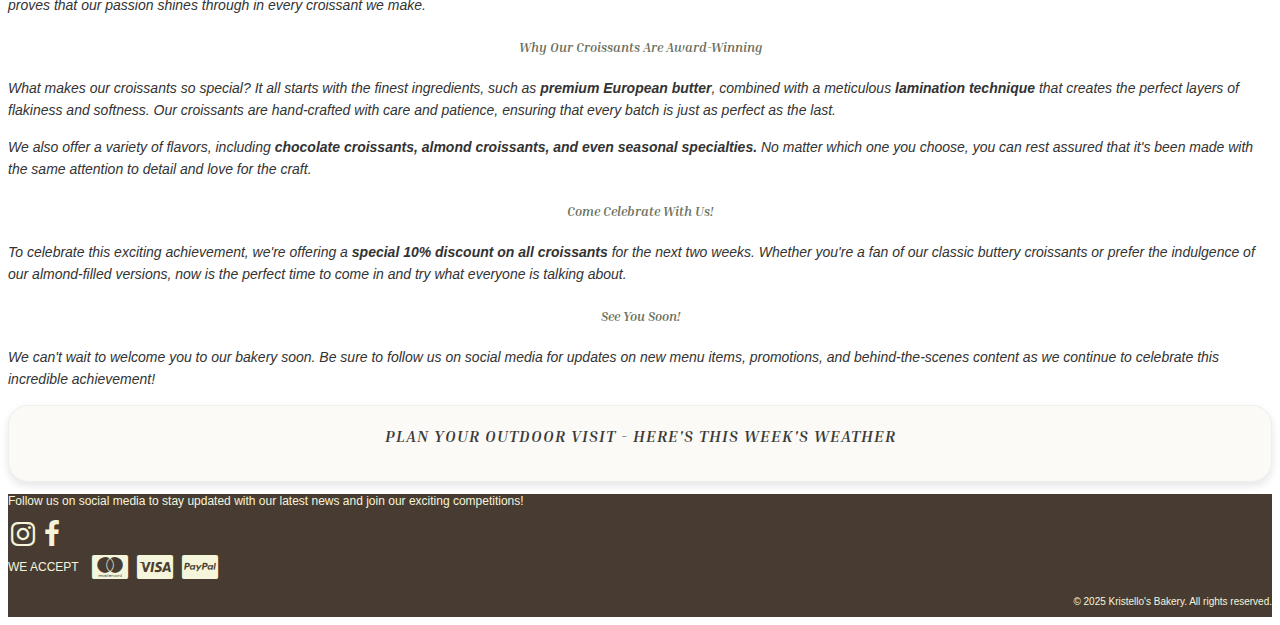
==== commit d2934d4f: "Add absolut earch paths on index.html" ====
--- a/index.html
+++ b/index.html
@@ -32,9 +32,9 @@
         <section id="homepage-hero" class="row mt-2 mb-5" style=" max-width: 100%; height: 350px;">
             <div id="cta" class="col-12 mb-4">
                 <div id="cta-content">
-                    <p class="mb-4">Order before February 28th and get 20% off all Semla buns!</p>
+                    <p class="mb-4">Order before February 29th and get 20% off all Semla buns!</p>
                     <div>
-                        <a class="cta-button" href="/HTML/products.html" title="Order Semla buns now">Order now</a>
+                        <a class="cta-button" href="https://krystal-tt-nguyen.github.io/WEBB_HTML-CSS-JavaScript/HTML/products.html" title="Order Semla buns now">Order now</a>
                         <a class="cta-button" href="#special-offer" title="Learn more about special offer">Learn more</a>
                     </div>
                 </div>
@@ -142,8 +142,8 @@
         </div>
     </footer>
     
-    <script src="JS/script.js"></script>
-    <script src="JS/forecast.js"></script>
-    <script src="https://cdn.jsdelivr.net/npm/bootstrap@5.2.3/dist/js/bootstrap.bundle.min.js" integrity="sha384-kenU1KFdBIe4zVF0s0G1M5b4hcpxyD9F7jL+jjXkk+Q2h455rYXK/7HAuoJl+0I4" crossorigin="anonymous"></script>
+    <script src="https://krystal-tt-nguyen.github.io/WEBB_HTML-CSS-JavaScript/JS/script.js"></script>
+    <script src="https://krystal-tt-nguyen.github.io/WEBB_HTML-CSS-JavaScript/JS/forecast.js"></script>
+    <script src="https://krystal-tt-nguyen.github.io/WEBB_HTML-CSS-JavaScript/https://cdn.jsdelivr.net/npm/bootstrap@5.2.3/dist/js/bootstrap.bundle.min.js" integrity="sha384-kenU1KFdBIe4zVF0s0G1M5b4hcpxyD9F7jL+jjXkk+Q2h455rYXK/7HAuoJl+0I4" crossorigin="anonymous"></script>
 </body>
 </html>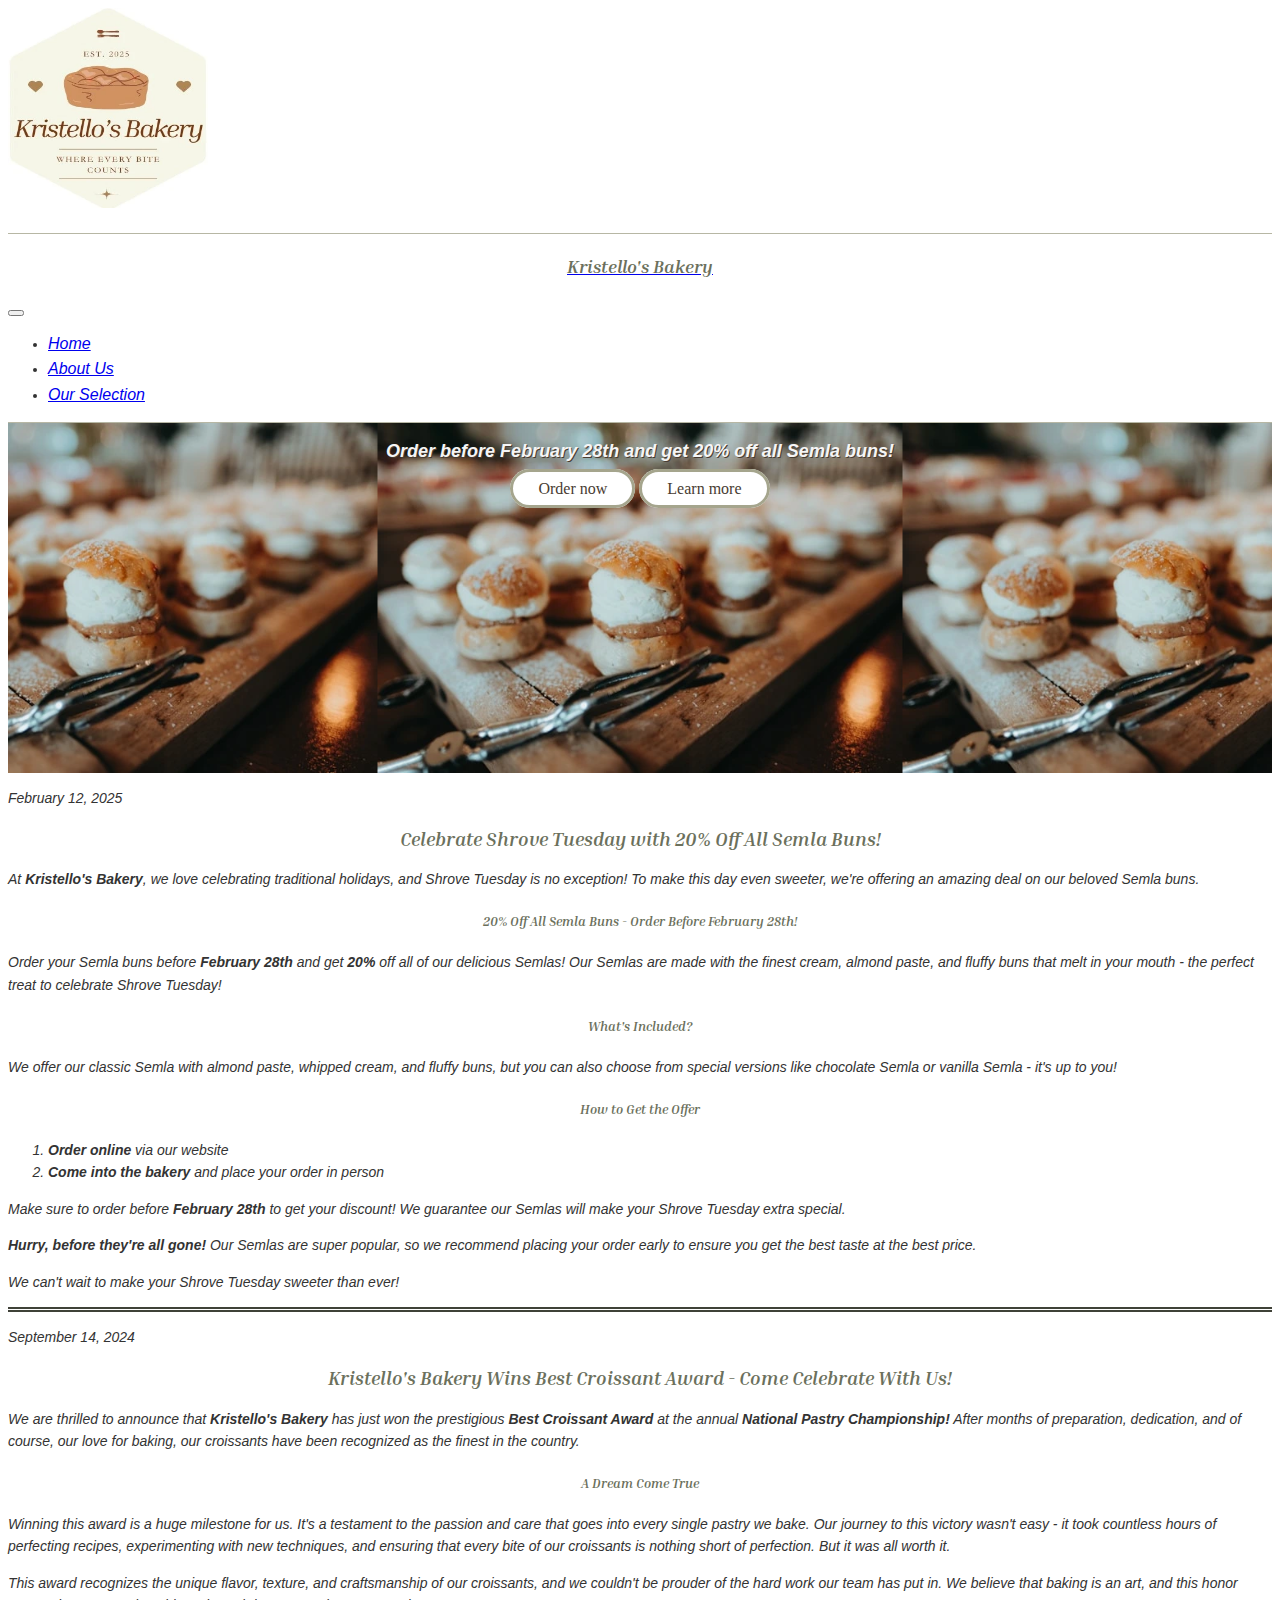
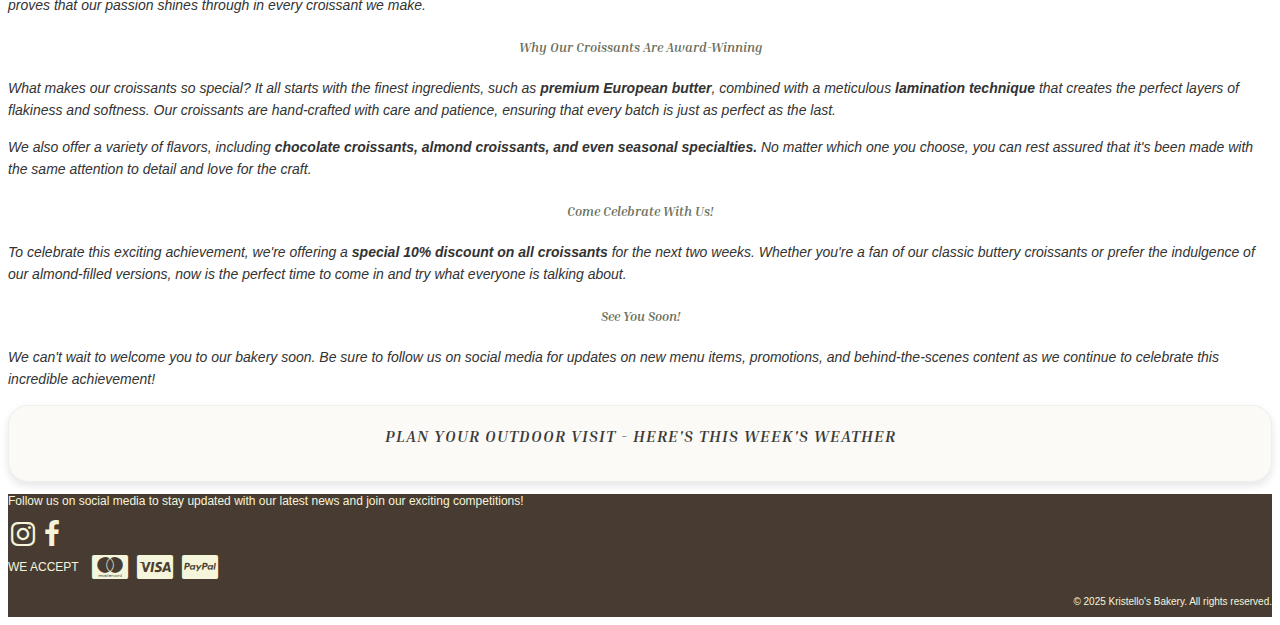
==== commit 2a4b13ad: "WIP: Fix GitHub Pages deployment" ====
--- a/index.html
+++ b/index.html
@@ -8,23 +8,49 @@
     
     <link rel="preconnect" href="https://cdn.jsdelivr.net" />
     <link href="https://cdn.jsdelivr.net/npm/bootstrap@5.2.3/dist/css/bootstrap.min.css" rel="stylesheet" integrity="sha384-rbsA2VBKQhggwzxH7pPCaAqO46MgnOM80zW1RWuH61DGLwZJEdK2Kadq2F9CUG65" crossorigin="anonymous">
-    <link rel="stylesheet" href="/CSS/styles.css">
+    <link rel="stylesheet" href="CSS/styles.css">
     <link rel="preconnect" href="https://fonts.googleapis.com">
     <link rel="preconnect" href="https://fonts.gstatic.com" crossorigin>
     <link rel="stylesheet" href="https://fonts.googleapis.com/css2?family=Inria+Serif:ital,wght@0,300;0,400;0,700;1,300;1,400;1,700&display=swap" >
     <link rel="stylesheet" href="https://cdnjs.cloudflare.com/ajax/libs/font-awesome/4.7.0/css/font-awesome.min.css">
-    <link rel="preload" href="/Images/cta-banner-picture.webp" as="image">
+    <link rel="preload" href="Images/cta-banner-picture.webp" as="image">
 </head>
 <body>
     <header id="header-container" class="row" style="min-height: 225px;">
         <div class="col-12 text-center">
-            <div id="header"></div>
+            <picture>
+                <img loading="lazy" id="logo-picture" src="Images/logo.webp" alt="Bakery logo picture"
+                width="200px" height="200px" class="mt-3 mb-3">
+            </picture>
         </div>
     </header>
 
+
     <nav id="navbar-container" class="row" style="min-height: 80px;">
         <div class="col-10 mx-auto mb-3 text-center">
-            <div id="navbar"></div>
+            <nav id="navbar" class="navbar navbar-expand-lg navbar-light heading text">
+                <a class="navbar-brand" href="#">
+                  <p id="navbar-brand-style" class="mx-5 my-2">Kristello's Bakery</p>
+                </a>
+                
+                <button class="navbar-toggler" type="button" data-bs-toggle="collapse" data-bs-target="#navbarSupportedContent" aria-controls="navbarSupportedContent" aria-expanded="false" aria-label="Toggle navigation">
+                  <span class="navbar-toggler-icon"></span>
+                </button>
+              
+                <div class="collapse navbar-collapse" id="navbarSupportedContent">
+                  <ul class="navbar-nav">
+                    <li class="nav-item active">
+                      <a class="nav-link" href='#'>Home</a>
+                    </li>
+                    <li class="nav-item">
+                      <a class="nav-link" href='HTML/about-us.html'>About Us</a>
+                    </li>
+                    <li class="nav-item">
+                        <a class="nav-link" href='HTML/products.html'>Our Selection</a>
+                    </li>
+                  </ul>
+                </div>
+            </nav>
         </div>
     </nav>
 
@@ -32,9 +58,9 @@
         <section id="homepage-hero" class="row mt-2 mb-5" style=" max-width: 100%; height: 350px;">
             <div id="cta" class="col-12 mb-4">
                 <div id="cta-content">
-                    <p class="mb-4">Order before February 29th and get 20% off all Semla buns!</p>
+                    <p class="mb-4">Order before February 28th and get 20% off all Semla buns!</p>
                     <div>
-                        <a class="cta-button" href="https://krystal-tt-nguyen.github.io/WEBB_HTML-CSS-JavaScript/HTML/products.html" title="Order Semla buns now">Order now</a>
+                        <a class="cta-button" href="HTML/products.html" title="Order Semla buns now">Order now</a>
                         <a class="cta-button" href="#special-offer" title="Learn more about special offer">Learn more</a>
                     </div>
                 </div>
@@ -135,15 +161,36 @@
             </aside>
         </div>
     </main>
-
+ 
     <footer id="footer-container" class="row" style="min-height: 80px;">
         <div class="mt-3 col-11 mx-auto">
-            <div id="footer"></div>
+            <div class="row mb-3 footer-text">
+                <div class="col-12 col-lg-6 mb-2">
+                    <div class="mb-3">
+                        <p>Follow us on social media to stay updated with our latest news and join our exciting competitions!</p>
+                        <picture>
+                            <i class="fa fa-instagram"></i>
+                            <i class="fa fa-facebook-f"></i>
+                        </picture>
+                    </div>
+                    <div id="payment">
+                        <p>WE ACCEPT</p>
+                        <picture>
+                            <i class="fa fa-cc-mastercard"></i>    
+                            <i class="fa fa-cc-visa"></i>
+                            <i class="fa fa-cc-paypal"></i>
+                        </picture>
+                    </div>
+                </div>
+                
+                <div id="copyright" class="mt-2 col-12 col-lg-6">
+                    <p class="text-end">© 2025 Kristello's Bakery. All rights reserved.</p>
+                </div>
+            </div>
         </div>
     </footer>
-    
-    <script src="https://krystal-tt-nguyen.github.io/WEBB_HTML-CSS-JavaScript/JS/script.js"></script>
-    <script src="https://krystal-tt-nguyen.github.io/WEBB_HTML-CSS-JavaScript/JS/forecast.js"></script>
-    <script src="https://krystal-tt-nguyen.github.io/WEBB_HTML-CSS-JavaScript/https://cdn.jsdelivr.net/npm/bootstrap@5.2.3/dist/js/bootstrap.bundle.min.js" integrity="sha384-kenU1KFdBIe4zVF0s0G1M5b4hcpxyD9F7jL+jjXkk+Q2h455rYXK/7HAuoJl+0I4" crossorigin="anonymous"></script>
+
+    <script src="JS/forecast.js"></script>
+    <script src="https://cdn.jsdelivr.net/npm/bootstrap@5.2.3/dist/js/bootstrap.bundle.min.js" integrity="sha384-kenU1KFdBIe4zVF0s0G1M5b4hcpxyD9F7jL+jjXkk+Q2h455rYXK/7HAuoJl+0I4" crossorigin="anonymous"></script>
 </body>
 </html>